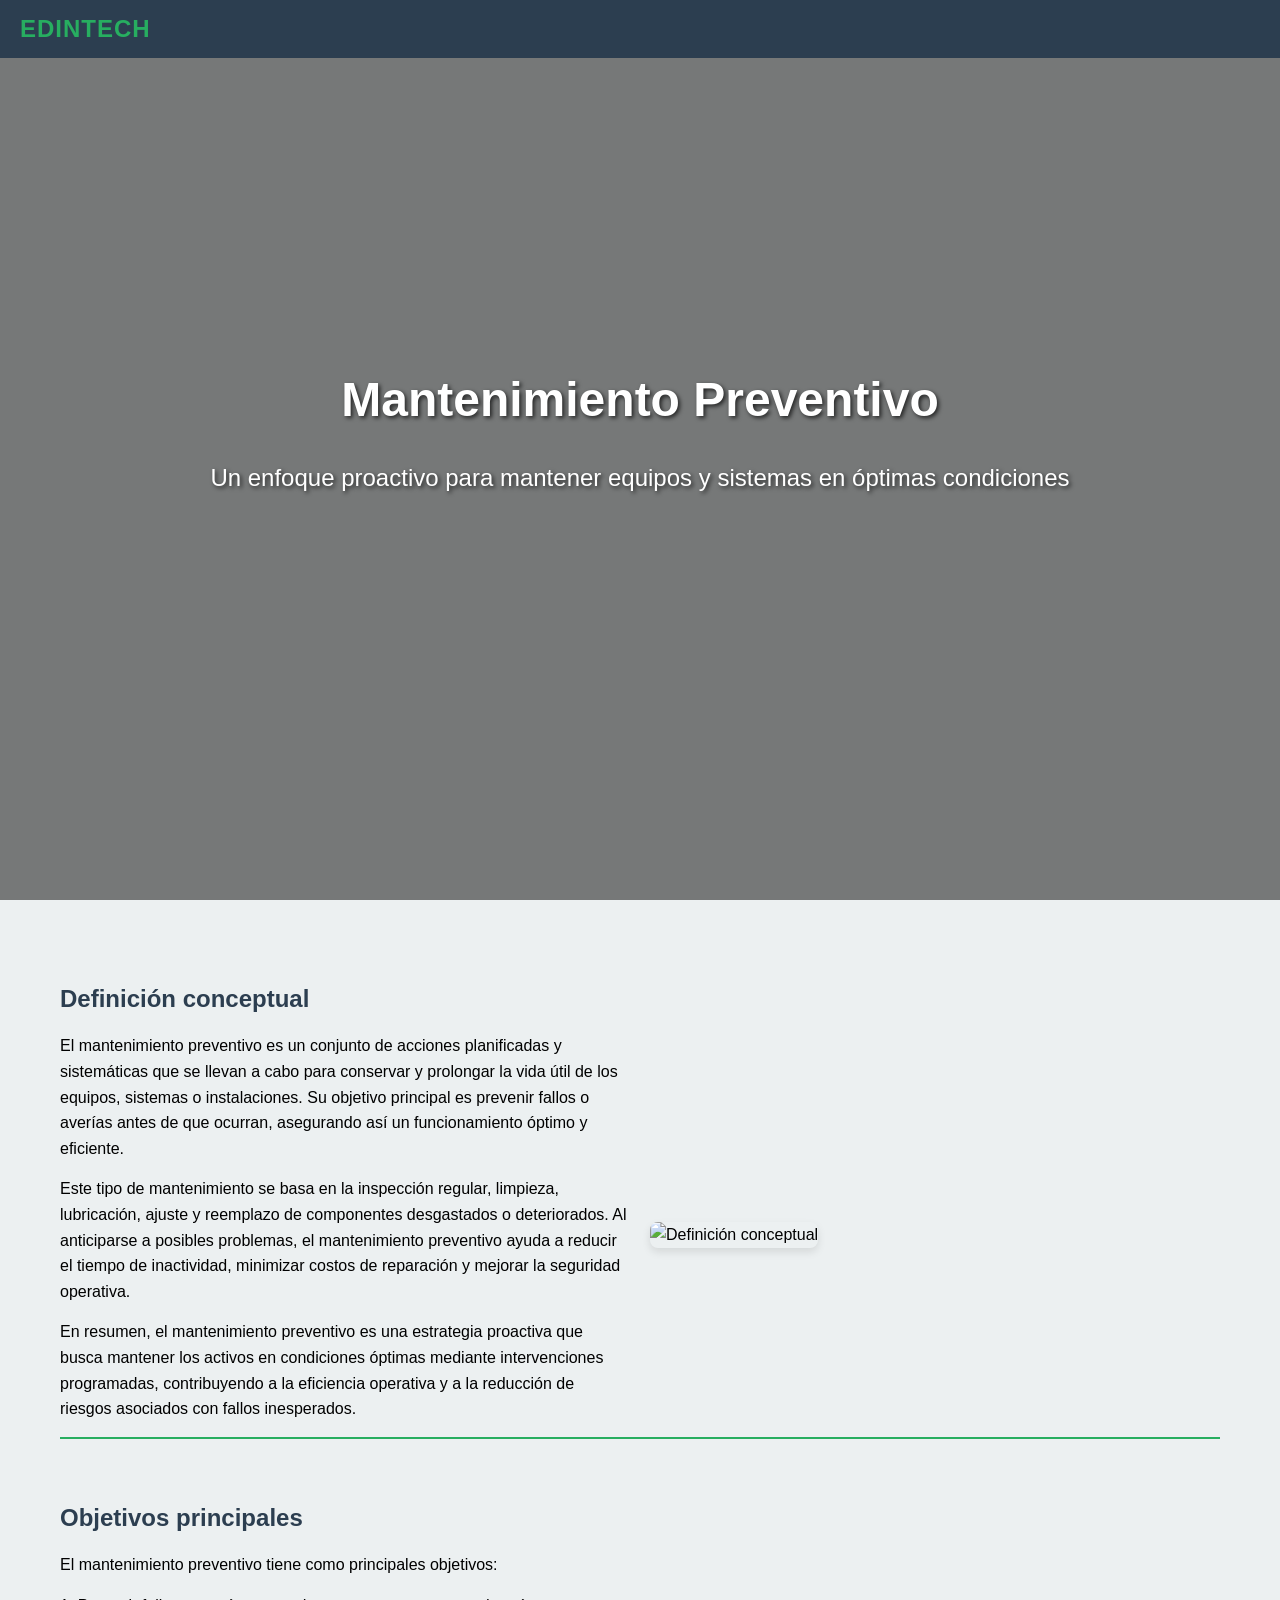
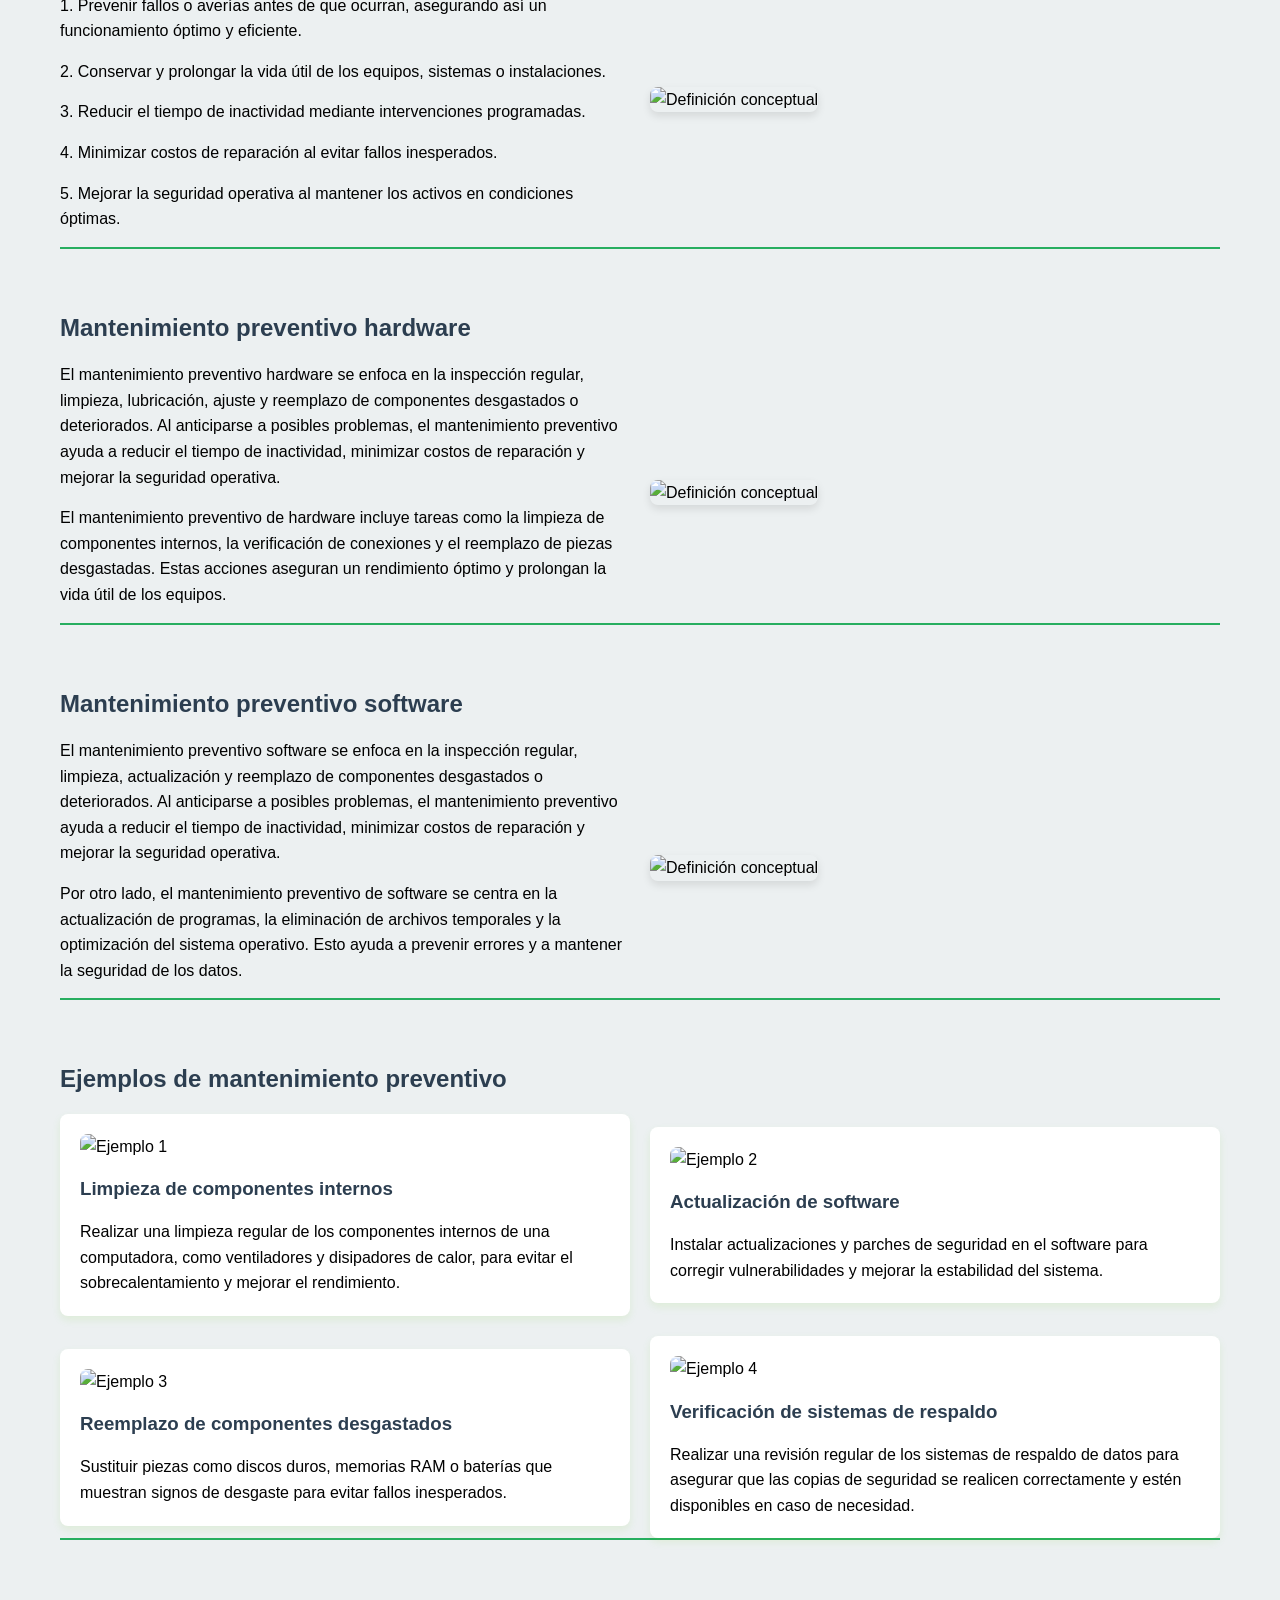
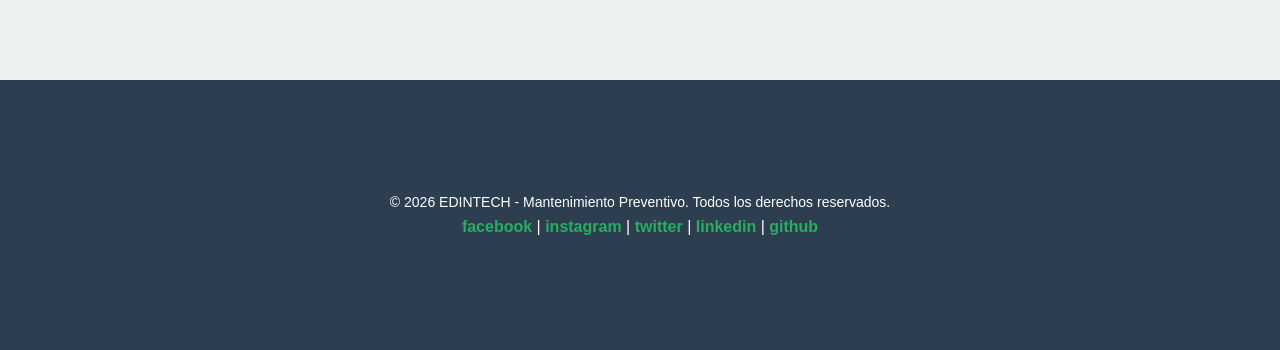
==== index.html @ 7ad0f182 "2" ====
<!DOCTYPE html>
<html lang="en">
<head>
    <meta charset="UTF-8">
    <meta name="viewport" content="width=device-width, initial-scale=1.0">
    <title> mantenimiento preventivo</title>
    <link rel="stylesheet" href="edinson.css">
    <link href="https://fonts.googleapis.com/css2?family=Inter:wght@400;600;700&display=swap" rel="stylesheet">
     <script src="https://unpkg.com/lucide@latest/dist/umd/lucide.js"></script>
     <link rel="shortcut icon" href="https://cdn.imgbin.com/19/4/9/imgbin-mepush-bloomsburg-computer-repair-technician-technical-support-computer-maintenance-EMKxM3KMsJRZ1taJYEutAZTUi.jpg" type="image/x-jpg">
</head>
<body>
    <nav class="barra-navegacion">  
        <div class="logo">EdinTech</div>
        <ul class="menu-navegacion">
            <li><a href="#inicio"><i data-lucide="home" class="icono"></i></a></li>
            <li><a href="#definicion-conceptual"><i data-lucide="book-open" class="icono"></i></a></li>
            <li><a href="#objetivos-principales"><i data-lucide="target" class="icono"></i></a></li>
            <li><a href="#mantenimiento-preventivo-hardware"><i data-lucide="cpu" class="icono"></i></a></li>
            <li><a href="#mantenimiento-preventivo-software"><i data-lucide="monitor" class="icono"></i></a></li>
        </ul>
        
    </nav>
<header id="inicio">
    <h1 >Mantenimiento Preventivo</h1>
    <p>Un enfoque proactivo para mantener equipos y sistemas en óptimas condiciones</p>

</header>

<div class="contenedor-pagina">
<main >
    <section id="definicion-conceptual">
        <h2>Definición conceptual</h2>
        <div class="grid-contenido">
            <div class="texto-bloque">
                <p>El mantenimiento preventivo es un conjunto de acciones planificadas y sistemáticas que se llevan a cabo para conservar y prolongar la vida útil de los equipos, sistemas o instalaciones. Su objetivo principal es prevenir fallos o averías antes de que ocurran, asegurando así un funcionamiento óptimo y eficiente.</p>
                <p>Este tipo de mantenimiento se basa en la inspección regular, limpieza, lubricación, ajuste y reemplazo de componentes desgastados o deteriorados. Al anticiparse a posibles problemas, el mantenimiento preventivo ayuda a reducir el tiempo de inactividad, minimizar costos de reparación y mejorar la seguridad operativa.</p>
                <p>En resumen, el mantenimiento preventivo es una estrategia proactiva que busca mantener los activos en condiciones óptimas mediante intervenciones programadas, contribuyendo a la eficiencia operativa y a la reducción de riesgos asociados con fallos inesperados.</p>
            </div>
            <div class="contenido-imagen">
                <img src="https://tse4.mm.bing.net/th/id/OIP.EUYirbJPFirtXcRNtwMpigHaF4?cb=defcache2defcache=1&rs=1&pid=ImgDetMain&o=7&rm=3" alt="Definición conceptual">
            </div>

        </div>
    </section>


     <section id="objetivos-principales">
        <h2>Objetivos principales</h2>
        <div class="grid-contenido">
            <div class="texto-bloque">
                <p>El mantenimiento preventivo tiene como principales objetivos:</p>
                <p>1. Prevenir fallos o averías antes de que ocurran, asegurando así un funcionamiento óptimo y eficiente.</p>
                <p>2. Conservar y prolongar la vida útil de los equipos, sistemas o instalaciones.</p>
                <p>3. Reducir el tiempo de inactividad mediante intervenciones programadas.</p>
                <p>4. Minimizar costos de reparación al evitar fallos inesperados.</p>
                <p>5. Mejorar la seguridad operativa al mantener los activos en condiciones óptimas.</p>
            </div>
            <div class="contenido-imagen">
                <img src="https://tse2.mm.bing.net/th/id/OIP.20TDryRE2c2SMCnxF6w41gHaE8?cb=defcache2defcache=1&rs=1&pid=ImgDetMain&o=7&rm=3" alt="Definición conceptual">
            </div>

        </div>
    </section>

     <section id="mantenimiento-preventivo-hardware">
        <h2>Mantenimiento preventivo hardware</h2>
        <div class="grid-contenido">
            <div class="texto-bloque">
                <p>El mantenimiento preventivo hardware se enfoca en la inspección regular, limpieza, lubricación, ajuste y reemplazo de componentes desgastados o deteriorados. Al anticiparse a posibles problemas, el mantenimiento preventivo ayuda a reducir el tiempo de inactividad, minimizar costos de reparación y mejorar la seguridad operativa.</p>
                <p>El mantenimiento preventivo de hardware incluye tareas como la limpieza de componentes internos, la verificación de conexiones y el reemplazo de piezas desgastadas. Estas acciones aseguran un rendimiento óptimo y prolongan la vida útil de los equipos.</p>
            </div>
            <div class="contenido-imagen">
                <img src="https://tse1.mm.bing.net/th/id/OIP.6LNQx4v58l4-6UO09e0AJAHaDt?cb=defcache2defcache=1&rs=1&pid=ImgDetMain&o=7&rm=3" alt="Definición conceptual">
            </div>

        </div>
    </section>

     <section id="mantenimiento-preventivo-software">
        <h2>Mantenimiento preventivo software</h2>
        <div class="grid-contenido">
            <div class="texto-bloque">
                <p>El mantenimiento preventivo software se enfoca en la inspección regular, limpieza, actualización y reemplazo de componentes desgastados o deteriorados. Al anticiparse a posibles problemas, el mantenimiento preventivo ayuda a reducir el tiempo de inactividad, minimizar costos de reparación y mejorar la seguridad operativa.</p>
                <p>Por otro lado, el mantenimiento preventivo de software se centra en la actualización de programas, la eliminación de archivos temporales y la optimización del sistema operativo. Esto ayuda a prevenir errores y a mantener la seguridad de los datos.</p>
            </div>
            <div class="contenido-imagen">
                <img src="https://i.pinimg.com/736x/be/dc/b0/bedcb0aab4414b1ac798973b9b2bf693.jpg" alt="Definición conceptual" style="width: 400px; height: auto; ">
            </div>

        </div>
    </section>

    <section id="section-img">
        <h2>Ejemplos de mantenimiento preventivo</h2>
        <div class="grid-contenido">
          <article class="ejemplo-mantenimiento">
            <img src="https://tse2.mm.bing.net/th/id/OIP.6R5rGcHrkXdWLhZ3Q_erRQHaE7?cb=defcache2defcache=1&rs=1&pid=ImgDetMain&o=7&rm=3" alt="Ejemplo 1">
            <h3>Limpieza de componentes internos</h3>
            <p>Realizar una limpieza regular de los componentes internos de una computadora, como ventiladores y disipadores de calor, para evitar el sobrecalentamiento y mejorar el rendimiento.</p>

          </article>
          <article class="ejemplo-mantenimiento">
            <img src="https://tse2.mm.bing.net/th/id/OIP.C0UAnUtXTre_zGLIYFvfNQHaE5?cb=defcache2defcache=1&rs=1&pid=ImgDetMain&o=7&rm=3" alt="Ejemplo 2">
            <h3>Actualización de software</h3>
            <p>Instalar actualizaciones y parches de seguridad en el software para corregir vulnerabilidades y mejorar la estabilidad del sistema.</p>

          </article>
            <article class="ejemplo-mantenimiento">
            <img src="https://th.bing.com/th/id/R.e471bfac2397099e1753fee85faf452e?rik=yh%2bLK%2b2WrBFuag&pid=ImgRaw&r=0" alt="Ejemplo 3">
            <h3>Reemplazo de componentes desgastados</h3>   
            <p>Sustituir piezas como discos duros, memorias RAM o baterías que muestran signos de desgaste para evitar fallos inesperados.</p>
            </article>
            

            <article class="ejemplo-mantenimiento">
            <img src="https://media.istockphoto.com/id/2160954108/vector/security-measures-for-data-in-technology-server-systems.jpg?s=612x612&w=0&k=20&c=s8lLVcgGGfWnN-uZiLGHR19uoN-mdboe91EhGv034U0=" alt="Ejemplo 4">
            <h3>Verificación de sistemas de respaldo</h3>
            <p>Realizar una revisión regular de los sistemas de respaldo de datos para asegurar que las copias de seguridad se realicen correctamente y estén disponibles en caso de necesidad.</p>
          </article>
        
        


    </section>

</main>
</div>

<footer>
    <div class="contenedor-footer">
        <p>&copy; 2026 EDINTECH - Mantenimiento Preventivo. Todos los derechos reservados.</p>

          <a href="facebook.com"><i class="fab fa-facebook-f"></i>facebook</a> |
    <a href="instagram.com"><i class="fab fa-instagram"></i>instagram</a> |
    <a href="twitter.com"><i class="fab fa-twitter"></i>twitter</a> |
    <a href="linkedin.com"><i class="fab fa-linkedin-in"></i>linkedin</a> |
    <a href="github.com"><i class="fab fa-github"></i>github</a>
    </div>  
  
</footer>

<script>
    lucide.createIcons();
</script>

    
</body>
</html>
---- edinson.css ----
@import url('https://fonts.googleapis.com/css2?family=Roboto:wght@400;700&display=swap' );

:root{
    --Azul-acero: #2C3E50;
    --Verde-seguridad: #27AE60;
    --Gris-suave: #ECF0F1;
    --Gris-grafito: #7F8C8D;
    --Amarillo-advertencia: #F1C40F;
    --Blanco-puro: #FFFFFF;
    --Rojo-error: #EB5757;
    --text-color: #000000;
}

* {
    margin: 0;
    padding: 0;
    box-sizing: border-box;
    
}
.icono{
    width: 40px;
    height: 30px;
    vertical-align: middle;
    transition: fill 0.3s ease;

}
html {
    scroll-behavior: smooth;
}

body{
    background-color: var(--Gris-suave);
    color: var(--text-color);
    font-family:'Segoe UI', Tahoma, Geneva, Verdana, sans-serif;
    line-height: 1.6;
    overflow-x: hidden;

}h1, h2, h3{
    color: var(--Azul-acero);
    margin-bottom: 15px;
  
}

.barra-navegacion{
    background-color: var(--Azul-acero);
    color: var(--Blanco-puro);
    display: flex;
    justify-content: space-between;
    align-items: center;
    padding: 10px 20px;
    z-index: 1000;
    position: fixed;
    width: 100%;
    top: 0;
    left: 0;

}

.logo{
    color: var(--Verde-seguridad);
    font-size: 24px;
    font-weight: 800;
    text-transform: uppercase;
    letter-spacing: 1px;


}

.menu-navegacion{
    list-style: none;
    display: flex;
    gap: 20px;
    align-items: center;

}


.menu-navegacion li a{
    color: var(--Verde-seguridad);
    text-decoration: none;
    font-weight: 800;
    transition: color 0.3s ease;

}

header{
    background: linear-gradient(rgba(0, 0, 0, 0.5), rgba(0, 0, 0, 0.5)), url('https://pandorafms.com/blog/wp-content/uploads/2018/05/mantenimiento-informatico-pfms-blog.webp') no-repeat center center/cover;
    height: 100vh;
    display: flex;
    flex-direction: column;
    justify-content: center;
    align-items: center;
    text-align: center;
    padding: 0 20px;
    background-size: cover;
    background-position: center
  

}

header h1{
    color: var(--Blanco-puro);
    font-size: 48px;
    margin-bottom: 20px;
    text-shadow: 2px 2px 4px rgba(0, 0, 0, 0.7);

}

header p{
    color: var(--Blanco-puro);
    font-size: 24px;
    margin-bottom: 40px;
    text-shadow: 2px 2px 4px rgba(0, 0, 0, 0.7);

}

.contenedor-pagina{
    max-width: 1200px;
    width: 100%;
    margin: 0 auto;

}

main{
    padding: 80px 20px 40px 20px;


}

section{
    margin-bottom: 60px;
    border-bottom: var(--Verde-seguridad) 2px solid;

}

.grid-contenido{
    display: grid;
    grid-template-columns: 1fr 1fr;
    gap: 20px;
    align-items: center;

}

.texto-bloque p{
    margin-bottom: 15px;

}
.contenido-imagen img{
    width: 100%;
    border-radius: 8px;
    box-shadow: 0 4px 8px rgba(0, 0, 0, 0.1);
    transition: transform 0.4s ease;

}

.contenido-imagen img:hover{
    transform: scale(1.05);
    box-shadow: 0 8px 16px rgba(104, 224, 13, 0.747);

}

.ejemplo-mantenimiento{
    background-color: var(--Blanco-puro);
    padding: 20px;
    border-radius: 8px;
    box-shadow: 0 4px 8px rgba(96, 205, 7, 0.1);


}
.ejemplo-mantenimiento img{
    width: 100%;
    border-radius: 8px;
    margin-bottom: 15px;

}

footer{

    background-color: var(--Azul-acero);
    color: var(--Blanco-puro);
    height: 30vh;
    display: flex;
    justify-content: center;
    align-items: center;
    text-align: center;

    padding: 20px 0;
    margin-top: 40px;



    


}
footer p{
    margin: 0;
    font-size: 14px;

}
footer a{
    color: var(--Verde-seguridad);
    text-decoration: none;
    font-weight: 600;
    transition: color 0.3s ease;

}
footer a:hover{
    color: var(--Amarillo-advertencia);

}
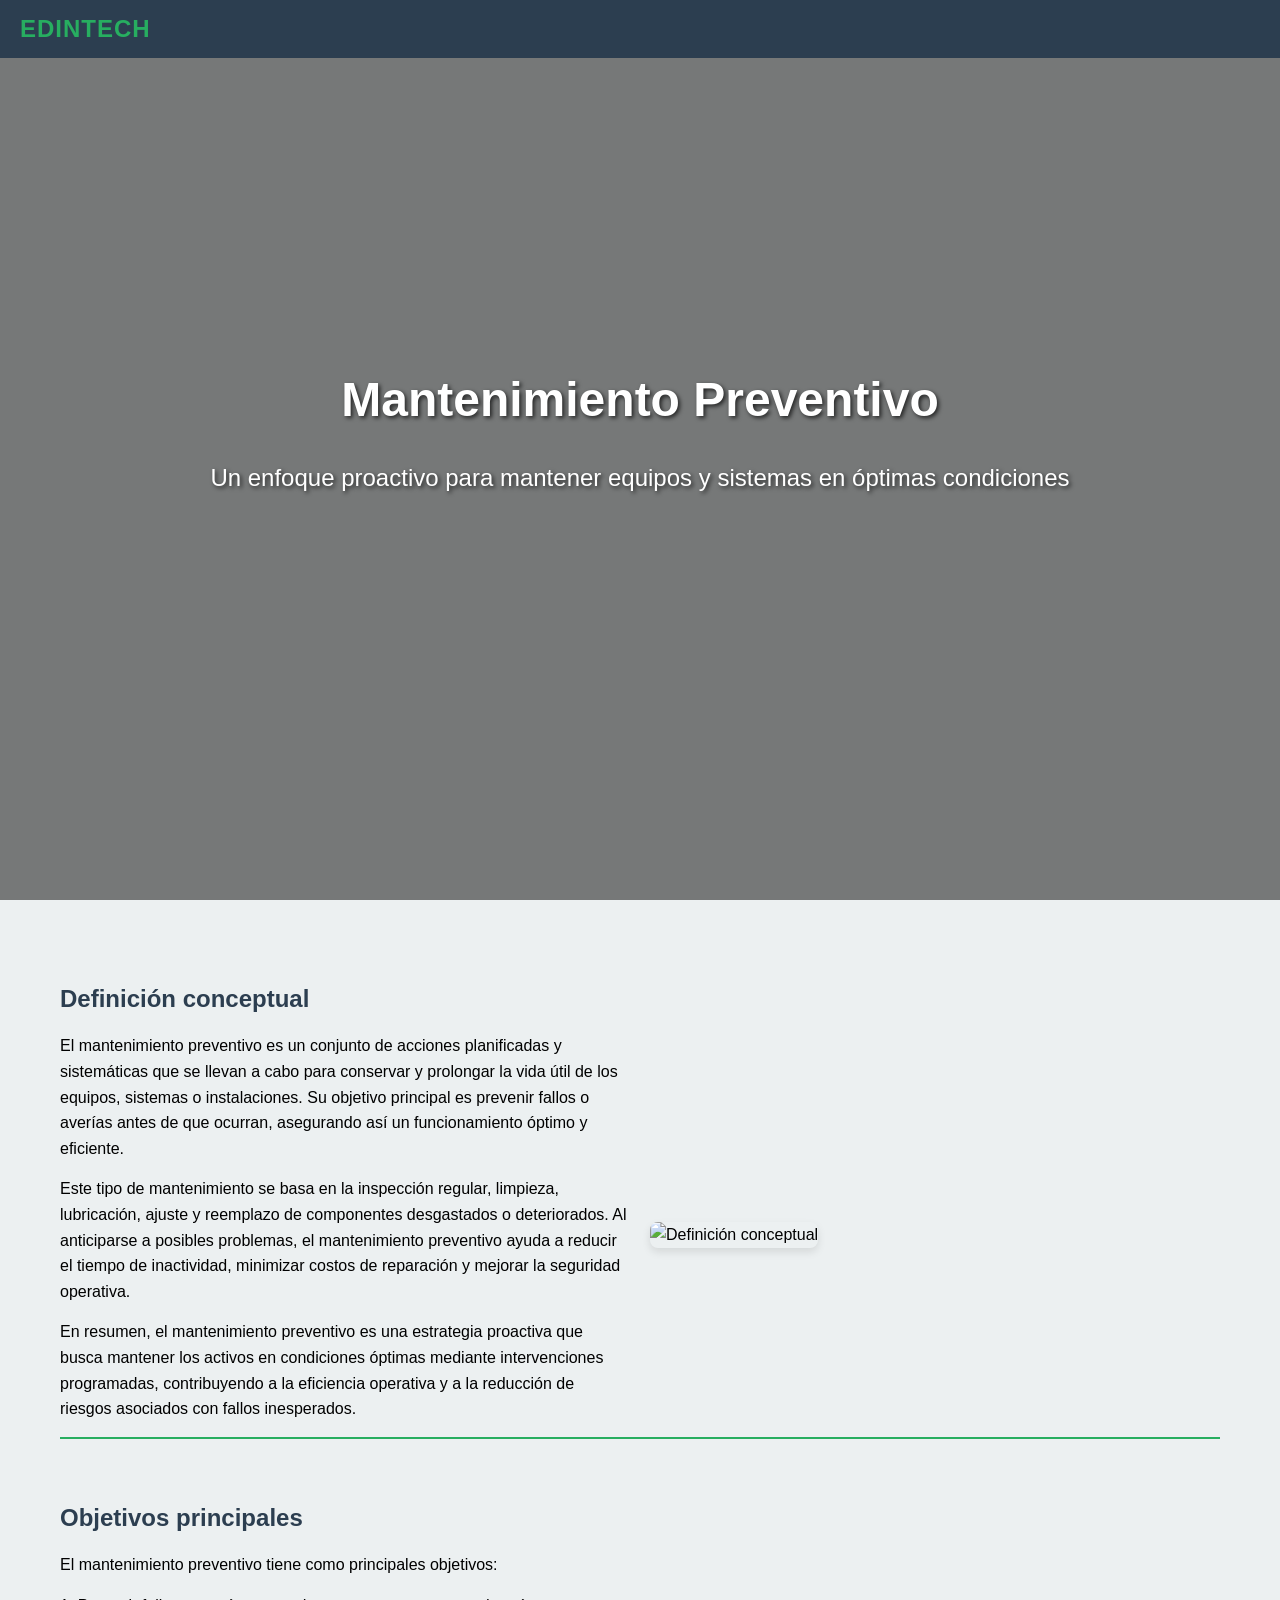
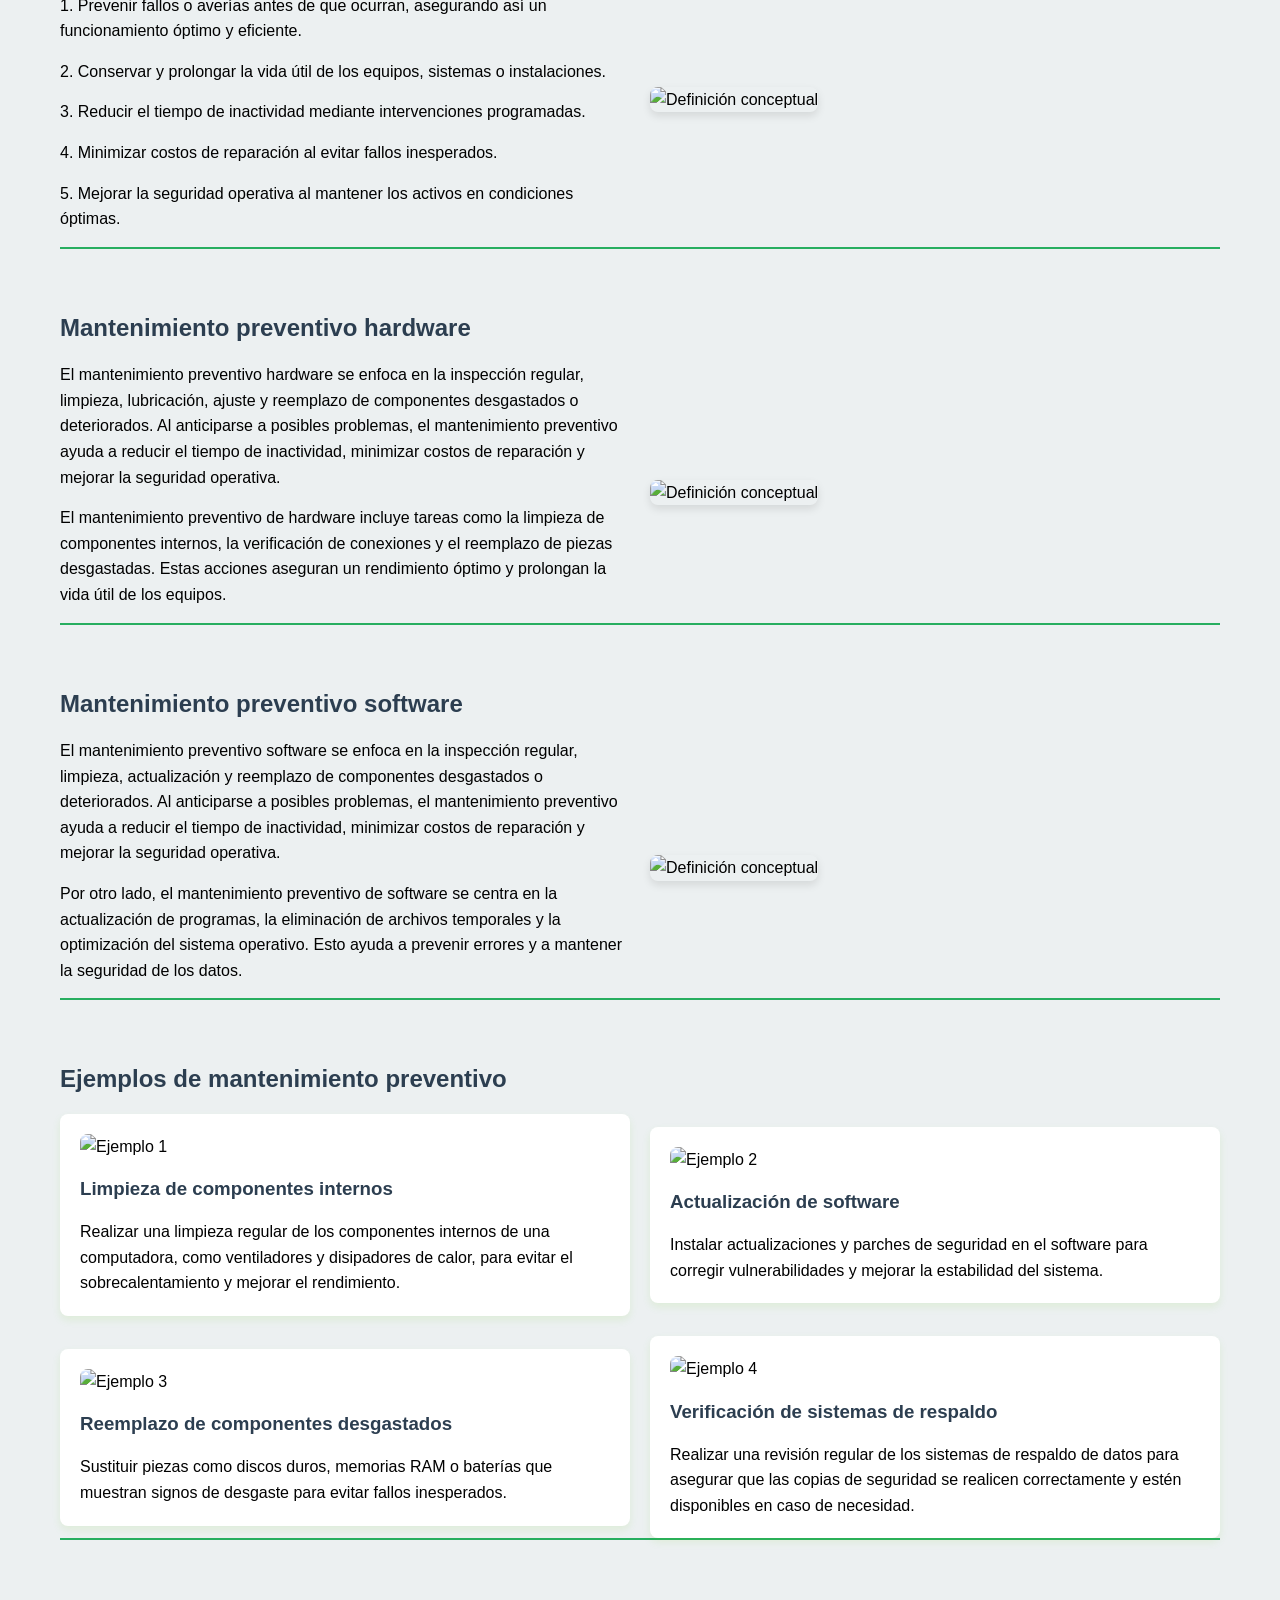
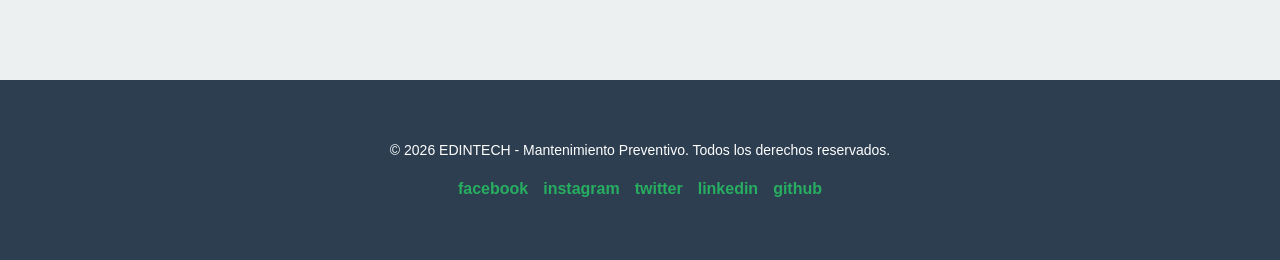
==== commit b205dc6c: "3" ====
--- a/index.html
+++ b/index.html
@@ -1,16 +1,20 @@
 <!DOCTYPE html>
 <html lang="en">
+
 <head>
     <meta charset="UTF-8">
     <meta name="viewport" content="width=device-width, initial-scale=1.0">
     <title> mantenimiento preventivo</title>
     <link rel="stylesheet" href="edinson.css">
     <link href="https://fonts.googleapis.com/css2?family=Inter:wght@400;600;700&display=swap" rel="stylesheet">
-     <script src="https://unpkg.com/lucide@latest/dist/umd/lucide.js"></script>
-     <link rel="shortcut icon" href="https://cdn.imgbin.com/19/4/9/imgbin-mepush-bloomsburg-computer-repair-technician-technical-support-computer-maintenance-EMKxM3KMsJRZ1taJYEutAZTUi.jpg" type="image/x-jpg">
+    <script src="https://unpkg.com/lucide@latest/dist/umd/lucide.js"></script>
+    <link rel="shortcut icon"
+        href="https://cdn.imgbin.com/19/4/9/imgbin-mepush-bloomsburg-computer-repair-technician-technical-support-computer-maintenance-EMKxM3KMsJRZ1taJYEutAZTUi.jpg"
+        type="image/x-jpg">
 </head>
+
 <body>
-    <nav class="barra-navegacion">  
+    <nav class="barra-navegacion">
         <div class="logo">EdinTech</div>
         <ul class="menu-navegacion">
             <li><a href="#inicio"><i data-lucide="home" class="icono"></i></a></li>
@@ -19,131 +23,166 @@
             <li><a href="#mantenimiento-preventivo-hardware"><i data-lucide="cpu" class="icono"></i></a></li>
             <li><a href="#mantenimiento-preventivo-software"><i data-lucide="monitor" class="icono"></i></a></li>
         </ul>
-        
+
     </nav>
-<header id="inicio">
-    <h1 >Mantenimiento Preventivo</h1>
-    <p>Un enfoque proactivo para mantener equipos y sistemas en óptimas condiciones</p>
+    <header id="inicio">
+        <h1>Mantenimiento Preventivo</h1>
+        <p>Un enfoque proactivo para mantener equipos y sistemas en óptimas condiciones</p>
 
-</header>
+    </header>
 
-<div class="contenedor-pagina">
-<main >
-    <section id="definicion-conceptual">
-        <h2>Definición conceptual</h2>
-        <div class="grid-contenido">
-            <div class="texto-bloque">
-                <p>El mantenimiento preventivo es un conjunto de acciones planificadas y sistemáticas que se llevan a cabo para conservar y prolongar la vida útil de los equipos, sistemas o instalaciones. Su objetivo principal es prevenir fallos o averías antes de que ocurran, asegurando así un funcionamiento óptimo y eficiente.</p>
-                <p>Este tipo de mantenimiento se basa en la inspección regular, limpieza, lubricación, ajuste y reemplazo de componentes desgastados o deteriorados. Al anticiparse a posibles problemas, el mantenimiento preventivo ayuda a reducir el tiempo de inactividad, minimizar costos de reparación y mejorar la seguridad operativa.</p>
-                <p>En resumen, el mantenimiento preventivo es una estrategia proactiva que busca mantener los activos en condiciones óptimas mediante intervenciones programadas, contribuyendo a la eficiencia operativa y a la reducción de riesgos asociados con fallos inesperados.</p>
-            </div>
-            <div class="contenido-imagen">
-                <img src="https://tse4.mm.bing.net/th/id/OIP.EUYirbJPFirtXcRNtwMpigHaF4?cb=defcache2defcache=1&rs=1&pid=ImgDetMain&o=7&rm=3" alt="Definición conceptual">
-            </div>
+    <div class="contenedor-pagina">
+        <main>
+            <section id="definicion-conceptual">
+                <h2>Definición conceptual</h2>
+                <div class="grid-contenido">
+                    <div class="texto-bloque">
+                        <p>El mantenimiento preventivo es un conjunto de acciones planificadas y sistemáticas que se
+                            llevan a cabo para conservar y prolongar la vida útil de los equipos, sistemas o
+                            instalaciones. Su objetivo principal es prevenir fallos o averías antes de que ocurran,
+                            asegurando así un funcionamiento óptimo y eficiente.</p>
+                        <p>Este tipo de mantenimiento se basa en la inspección regular, limpieza, lubricación, ajuste y
+                            reemplazo de componentes desgastados o deteriorados. Al anticiparse a posibles problemas, el
+                            mantenimiento preventivo ayuda a reducir el tiempo de inactividad, minimizar costos de
+                            reparación y mejorar la seguridad operativa.</p>
+                        <p>En resumen, el mantenimiento preventivo es una estrategia proactiva que busca mantener los
+                            activos en condiciones óptimas mediante intervenciones programadas, contribuyendo a la
+                            eficiencia operativa y a la reducción de riesgos asociados con fallos inesperados.</p>
+                    </div>
+                    <div class="contenido-imagen">
+                        <img src="https://tse4.mm.bing.net/th/id/OIP.EUYirbJPFirtXcRNtwMpigHaF4?cb=defcache2defcache=1&rs=1&pid=ImgDetMain&o=7&rm=3"
+                            alt="Definición conceptual">
+                    </div>
 
-        </div>
-    </section>
+                </div>
+            </section>
 
 
-     <section id="objetivos-principales">
-        <h2>Objetivos principales</h2>
-        <div class="grid-contenido">
-            <div class="texto-bloque">
-                <p>El mantenimiento preventivo tiene como principales objetivos:</p>
-                <p>1. Prevenir fallos o averías antes de que ocurran, asegurando así un funcionamiento óptimo y eficiente.</p>
-                <p>2. Conservar y prolongar la vida útil de los equipos, sistemas o instalaciones.</p>
-                <p>3. Reducir el tiempo de inactividad mediante intervenciones programadas.</p>
-                <p>4. Minimizar costos de reparación al evitar fallos inesperados.</p>
-                <p>5. Mejorar la seguridad operativa al mantener los activos en condiciones óptimas.</p>
-            </div>
-            <div class="contenido-imagen">
-                <img src="https://tse2.mm.bing.net/th/id/OIP.20TDryRE2c2SMCnxF6w41gHaE8?cb=defcache2defcache=1&rs=1&pid=ImgDetMain&o=7&rm=3" alt="Definición conceptual">
-            </div>
+            <section id="objetivos-principales">
+                <h2>Objetivos principales</h2>
+                <div class="grid-contenido">
+                    <div class="texto-bloque">
+                        <p>El mantenimiento preventivo tiene como principales objetivos:</p>
+                        <p>1. Prevenir fallos o averías antes de que ocurran, asegurando así un funcionamiento óptimo y
+                            eficiente.</p>
+                        <p>2. Conservar y prolongar la vida útil de los equipos, sistemas o instalaciones.</p>
+                        <p>3. Reducir el tiempo de inactividad mediante intervenciones programadas.</p>
+                        <p>4. Minimizar costos de reparación al evitar fallos inesperados.</p>
+                        <p>5. Mejorar la seguridad operativa al mantener los activos en condiciones óptimas.</p>
+                    </div>
+                    <div class="contenido-imagen">
+                        <img src="https://tse2.mm.bing.net/th/id/OIP.20TDryRE2c2SMCnxF6w41gHaE8?cb=defcache2defcache=1&rs=1&pid=ImgDetMain&o=7&rm=3"
+                            alt="Definición conceptual">
+                    </div>
 
-        </div>
-    </section>
+                </div>
+            </section>
 
-     <section id="mantenimiento-preventivo-hardware">
-        <h2>Mantenimiento preventivo hardware</h2>
-        <div class="grid-contenido">
-            <div class="texto-bloque">
-                <p>El mantenimiento preventivo hardware se enfoca en la inspección regular, limpieza, lubricación, ajuste y reemplazo de componentes desgastados o deteriorados. Al anticiparse a posibles problemas, el mantenimiento preventivo ayuda a reducir el tiempo de inactividad, minimizar costos de reparación y mejorar la seguridad operativa.</p>
-                <p>El mantenimiento preventivo de hardware incluye tareas como la limpieza de componentes internos, la verificación de conexiones y el reemplazo de piezas desgastadas. Estas acciones aseguran un rendimiento óptimo y prolongan la vida útil de los equipos.</p>
-            </div>
-            <div class="contenido-imagen">
-                <img src="https://tse1.mm.bing.net/th/id/OIP.6LNQx4v58l4-6UO09e0AJAHaDt?cb=defcache2defcache=1&rs=1&pid=ImgDetMain&o=7&rm=3" alt="Definición conceptual">
-            </div>
+            <section id="mantenimiento-preventivo-hardware">
+                <h2>Mantenimiento preventivo hardware</h2>
+                <div class="grid-contenido">
+                    <div class="texto-bloque">
+                        <p>El mantenimiento preventivo hardware se enfoca en la inspección regular, limpieza,
+                            lubricación, ajuste y reemplazo de componentes desgastados o deteriorados. Al anticiparse a
+                            posibles problemas, el mantenimiento preventivo ayuda a reducir el tiempo de inactividad,
+                            minimizar costos de reparación y mejorar la seguridad operativa.</p>
+                        <p>El mantenimiento preventivo de hardware incluye tareas como la limpieza de componentes
+                            internos, la verificación de conexiones y el reemplazo de piezas desgastadas. Estas acciones
+                            aseguran un rendimiento óptimo y prolongan la vida útil de los equipos.</p>
+                    </div>
+                    <div class="contenido-imagen">
+                        <img src="https://tse1.mm.bing.net/th/id/OIP.6LNQx4v58l4-6UO09e0AJAHaDt?cb=defcache2defcache=1&rs=1&pid=ImgDetMain&o=7&rm=3"
+                            alt="Definición conceptual">
+                    </div>
 
-        </div>
-    </section>
+                </div>
+            </section>
 
-     <section id="mantenimiento-preventivo-software">
-        <h2>Mantenimiento preventivo software</h2>
-        <div class="grid-contenido">
-            <div class="texto-bloque">
-                <p>El mantenimiento preventivo software se enfoca en la inspección regular, limpieza, actualización y reemplazo de componentes desgastados o deteriorados. Al anticiparse a posibles problemas, el mantenimiento preventivo ayuda a reducir el tiempo de inactividad, minimizar costos de reparación y mejorar la seguridad operativa.</p>
-                <p>Por otro lado, el mantenimiento preventivo de software se centra en la actualización de programas, la eliminación de archivos temporales y la optimización del sistema operativo. Esto ayuda a prevenir errores y a mantener la seguridad de los datos.</p>
-            </div>
-            <div class="contenido-imagen">
-                <img src="https://i.pinimg.com/736x/be/dc/b0/bedcb0aab4414b1ac798973b9b2bf693.jpg" alt="Definición conceptual" style="width: 400px; height: auto; ">
-            </div>
+            <section id="mantenimiento-preventivo-software">
+                <h2>Mantenimiento preventivo software</h2>
+                <div class="grid-contenido">
+                    <div class="texto-bloque">
+                        <p>El mantenimiento preventivo software se enfoca en la inspección regular, limpieza,
+                            actualización y reemplazo de componentes desgastados o deteriorados. Al anticiparse a
+                            posibles problemas, el mantenimiento preventivo ayuda a reducir el tiempo de inactividad,
+                            minimizar costos de reparación y mejorar la seguridad operativa.</p>
+                        <p>Por otro lado, el mantenimiento preventivo de software se centra en la actualización de
+                            programas, la eliminación de archivos temporales y la optimización del sistema operativo.
+                            Esto ayuda a prevenir errores y a mantener la seguridad de los datos.</p>
+                    </div>
+                    <div class="contenido-imagen">
+                        <img src="https://i.pinimg.com/736x/be/dc/b0/bedcb0aab4414b1ac798973b9b2bf693.jpg"
+                            alt="Definición conceptual">
+                    </div>
 
-        </div>
-    </section>
+                </div>
+            </section>
 
-    <section id="section-img">
-        <h2>Ejemplos de mantenimiento preventivo</h2>
-        <div class="grid-contenido">
-          <article class="ejemplo-mantenimiento">
-            <img src="https://tse2.mm.bing.net/th/id/OIP.6R5rGcHrkXdWLhZ3Q_erRQHaE7?cb=defcache2defcache=1&rs=1&pid=ImgDetMain&o=7&rm=3" alt="Ejemplo 1">
-            <h3>Limpieza de componentes internos</h3>
-            <p>Realizar una limpieza regular de los componentes internos de una computadora, como ventiladores y disipadores de calor, para evitar el sobrecalentamiento y mejorar el rendimiento.</p>
+            <section id="section-img">
+                <h2>Ejemplos de mantenimiento preventivo</h2>
+                <div class="grid-contenido">
+                    <article class="ejemplo-mantenimiento">
+                        <img src="https://tse2.mm.bing.net/th/id/OIP.6R5rGcHrkXdWLhZ3Q_erRQHaE7?cb=defcache2defcache=1&rs=1&pid=ImgDetMain&o=7&rm=3"
+                            alt="Ejemplo 1">
+                        <h3>Limpieza de componentes internos</h3>
+                        <p>Realizar una limpieza regular de los componentes internos de una computadora, como
+                            ventiladores y disipadores de calor, para evitar el sobrecalentamiento y mejorar el
+                            rendimiento.</p>
 
-          </article>
-          <article class="ejemplo-mantenimiento">
-            <img src="https://tse2.mm.bing.net/th/id/OIP.C0UAnUtXTre_zGLIYFvfNQHaE5?cb=defcache2defcache=1&rs=1&pid=ImgDetMain&o=7&rm=3" alt="Ejemplo 2">
-            <h3>Actualización de software</h3>
-            <p>Instalar actualizaciones y parches de seguridad en el software para corregir vulnerabilidades y mejorar la estabilidad del sistema.</p>
+                    </article>
+                    <article class="ejemplo-mantenimiento">
+                        <img src="https://tse2.mm.bing.net/th/id/OIP.C0UAnUtXTre_zGLIYFvfNQHaE5?cb=defcache2defcache=1&rs=1&pid=ImgDetMain&o=7&rm=3"
+                            alt="Ejemplo 2">
+                        <h3>Actualización de software</h3>
+                        <p>Instalar actualizaciones y parches de seguridad en el software para corregir vulnerabilidades
+                            y mejorar la estabilidad del sistema.</p>
 
-          </article>
-            <article class="ejemplo-mantenimiento">
-            <img src="https://th.bing.com/th/id/R.e471bfac2397099e1753fee85faf452e?rik=yh%2bLK%2b2WrBFuag&pid=ImgRaw&r=0" alt="Ejemplo 3">
-            <h3>Reemplazo de componentes desgastados</h3>   
-            <p>Sustituir piezas como discos duros, memorias RAM o baterías que muestran signos de desgaste para evitar fallos inesperados.</p>
-            </article>
-            
-
-            <article class="ejemplo-mantenimiento">
-            <img src="https://media.istockphoto.com/id/2160954108/vector/security-measures-for-data-in-technology-server-systems.jpg?s=612x612&w=0&k=20&c=s8lLVcgGGfWnN-uZiLGHR19uoN-mdboe91EhGv034U0=" alt="Ejemplo 4">
-            <h3>Verificación de sistemas de respaldo</h3>
-            <p>Realizar una revisión regular de los sistemas de respaldo de datos para asegurar que las copias de seguridad se realicen correctamente y estén disponibles en caso de necesidad.</p>
-          </article>
-        
-        
+                    </article>
+                    <article class="ejemplo-mantenimiento">
+                        <img src="https://th.bing.com/th/id/R.e471bfac2397099e1753fee85faf452e?rik=yh%2bLK%2b2WrBFuag&pid=ImgRaw&r=0"
+                            alt="Ejemplo 3">
+                        <h3>Reemplazo de componentes desgastados</h3>
+                        <p>Sustituir piezas como discos duros, memorias RAM o baterías que muestran signos de desgaste
+                            para evitar fallos inesperados.</p>
+                    </article>
 
 
-    </section>
+                    <article class="ejemplo-mantenimiento">
+                        <img src="https://media.istockphoto.com/id/2160954108/vector/security-measures-for-data-in-technology-server-systems.jpg?s=612x612&w=0&k=20&c=s8lLVcgGGfWnN-uZiLGHR19uoN-mdboe91EhGv034U0="
+                            alt="Ejemplo 4">
+                        <h3>Verificación de sistemas de respaldo</h3>
+                        <p>Realizar una revisión regular de los sistemas de respaldo de datos para asegurar que las
+                            copias de seguridad se realicen correctamente y estén disponibles en caso de necesidad.</p>
+                    </article>
 
-</main>
-</div>
 
-<footer>
-    <div class="contenedor-footer">
-        <p>&copy; 2026 EDINTECH - Mantenimiento Preventivo. Todos los derechos reservados.</p>
 
-          <a href="facebook.com"><i class="fab fa-facebook-f"></i>facebook</a> |
-    <a href="instagram.com"><i class="fab fa-instagram"></i>instagram</a> |
-    <a href="twitter.com"><i class="fab fa-twitter"></i>twitter</a> |
-    <a href="linkedin.com"><i class="fab fa-linkedin-in"></i>linkedin</a> |
-    <a href="github.com"><i class="fab fa-github"></i>github</a>
-    </div>  
-  
-</footer>
 
-<script>
-    lucide.createIcons();
-</script>
+            </section>
 
-    
+        </main>
+    </div>
+
+    <footer>
+        <div class="contenedor-footer">
+            <p>&copy; 2026 EDINTECH - Mantenimiento Preventivo. Todos los derechos reservados.</p>
+
+            <div class="enlaces-footer">
+                <a href="facebook.com"><i class="fab fa-facebook-f"></i> facebook</a>
+                <a href="instagram.com"><i class="fab fa-instagram"></i> instagram</a>
+                <a href="twitter.com"><i class="fab fa-twitter"></i> twitter</a>
+                <a href="linkedin.com"><i class="fab fa-linkedin-in"></i> linkedin</a>
+                <a href="github.com"><i class="fab fa-github"></i> github</a>
+            </div>
+        </div>
+
+    </footer>
+
+    <script>
+        lucide.createIcons();
+    </script>
+
+
 </body>
+
 </html>
--- a/edinson.css
+++ b/edinson.css
@@ -1,6 +1,6 @@
-@import url('https://fonts.googleapis.com/css2?family=Roboto:wght@400;700&display=swap' );
-
-:root{
+@import url('https://fonts.googleapis.com/css2?family=Roboto:wght@400;700&display=swap');
+
+:root {
     --Azul-acero: #2C3E50;
     --Verde-seguridad: #27AE60;
     --Gris-suave: #ECF0F1;
@@ -15,33 +15,39 @@
     margin: 0;
     padding: 0;
     box-sizing: border-box;
-    
-}
-.icono{
+
+}
+
+.icono {
     width: 40px;
     height: 30px;
     vertical-align: middle;
     transition: fill 0.3s ease;
 
 }
+
 html {
     scroll-behavior: smooth;
 }
 
-body{
+body {
     background-color: var(--Gris-suave);
     color: var(--text-color);
-    font-family:'Segoe UI', Tahoma, Geneva, Verdana, sans-serif;
+    font-family: 'Segoe UI', Tahoma, Geneva, Verdana, sans-serif;
     line-height: 1.6;
     overflow-x: hidden;
 
-}h1, h2, h3{
+}
+
+h1,
+h2,
+h3 {
     color: var(--Azul-acero);
     margin-bottom: 15px;
-  
-}
-
-.barra-navegacion{
+
+}
+
+.barra-navegacion {
     background-color: var(--Azul-acero);
     color: var(--Blanco-puro);
     display: flex;
@@ -56,7 +62,7 @@
 
 }
 
-.logo{
+.logo {
     color: var(--Verde-seguridad);
     font-size: 24px;
     font-weight: 800;
@@ -66,7 +72,7 @@
 
 }
 
-.menu-navegacion{
+.menu-navegacion {
     list-style: none;
     display: flex;
     gap: 20px;
@@ -75,7 +81,7 @@
 }
 
 
-.menu-navegacion li a{
+.menu-navegacion li a {
     color: var(--Verde-seguridad);
     text-decoration: none;
     font-weight: 800;
@@ -83,7 +89,7 @@
 
 }
 
-header{
+header {
     background: linear-gradient(rgba(0, 0, 0, 0.5), rgba(0, 0, 0, 0.5)), url('https://pandorafms.com/blog/wp-content/uploads/2018/05/mantenimiento-informatico-pfms-blog.webp') no-repeat center center/cover;
     height: 100vh;
     display: flex;
@@ -94,11 +100,9 @@
     padding: 0 20px;
     background-size: cover;
     background-position: center
-  
-
-}
-
-header h1{
+}
+
+header h1 {
     color: var(--Blanco-puro);
     font-size: 48px;
     margin-bottom: 20px;
@@ -106,7 +110,7 @@
 
 }
 
-header p{
+header p {
     color: var(--Blanco-puro);
     font-size: 24px;
     margin-bottom: 40px;
@@ -114,26 +118,26 @@
 
 }
 
-.contenedor-pagina{
+.contenedor-pagina {
     max-width: 1200px;
     width: 100%;
     margin: 0 auto;
 
 }
 
-main{
+main {
     padding: 80px 20px 40px 20px;
 
 
 }
 
-section{
+section {
     margin-bottom: 60px;
     border-bottom: var(--Verde-seguridad) 2px solid;
 
 }
 
-.grid-contenido{
+.grid-contenido {
     display: grid;
     grid-template-columns: 1fr 1fr;
     gap: 20px;
@@ -141,11 +145,12 @@
 
 }
 
-.texto-bloque p{
+.texto-bloque p {
     margin-bottom: 15px;
 
 }
-.contenido-imagen img{
+
+.contenido-imagen img {
     width: 100%;
     border-radius: 8px;
     box-shadow: 0 4px 8px rgba(0, 0, 0, 0.1);
@@ -153,13 +158,13 @@
 
 }
 
-.contenido-imagen img:hover{
+.contenido-imagen img:hover {
     transform: scale(1.05);
     box-shadow: 0 8px 16px rgba(104, 224, 13, 0.747);
 
 }
 
-.ejemplo-mantenimiento{
+.ejemplo-mantenimiento {
     background-color: var(--Blanco-puro);
     padding: 20px;
     border-radius: 8px;
@@ -167,48 +172,129 @@
 
 
 }
-.ejemplo-mantenimiento img{
+
+.ejemplo-mantenimiento img {
     width: 100%;
     border-radius: 8px;
     margin-bottom: 15px;
 
 }
 
-footer{
-
+footer {
     background-color: var(--Azul-acero);
     color: var(--Blanco-puro);
-    height: 30vh;
-    display: flex;
+    min-height: 20vh;
+    display: flex;
+    flex-direction: column;
     justify-content: center;
     align-items: center;
     text-align: center;
-
-    padding: 20px 0;
+    padding: 40px 20px;
     margin-top: 40px;
-
-
-
-    
-
-
-}
-footer p{
+}
+
+.enlaces-footer {
+    display: flex;
+    flex-wrap: wrap;
+    justify-content: center;
+    gap: 15px;
+    margin-top: 15px;
+}
+
+footer p {
     margin: 0;
     font-size: 14px;
-
-}
-footer a{
+}
+
+footer a {
     color: var(--Verde-seguridad);
     text-decoration: none;
     font-weight: 600;
     transition: color 0.3s ease;
-
-}
-footer a:hover{
+}
+
+footer a:hover {
     color: var(--Amarillo-advertencia);
-
-}
-
-
-
+}
+
+@media screen and (max-width: 992px) {
+    .contenedor-pagina {
+        padding: 0 20px;
+    }
+}
+
+
+@media screen and (max-width: 768px) {
+    .barra-navegacion {
+        padding: 10px 15px;
+    }
+
+    .logo {
+        font-size: 20px;
+    }
+
+    .menu-navegacion {
+        gap: 12px;
+    }
+
+    header h1 {
+        font-size: 32px;
+    }
+
+    header p {
+        font-size: 18px;
+    }
+
+    .grid-contenido {
+        grid-template-columns: 1fr;
+        gap: 30px;
+    }
+
+    main {
+        padding: 80px 15px 40px 15px;
+    }
+
+    section {
+        margin-bottom: 40px;
+    }
+}
+
+
+@media screen and (max-width: 480px) {
+    .barra-navegacion {
+        flex-direction: column;
+        padding: 15px 10px;
+        gap: 10px;
+    }
+
+    .menu-navegacion {
+        width: 100%;
+        justify-content: space-around;
+    }
+
+    .icono {
+        width: 30px;
+        height: 25px;
+    }
+
+    header {
+        height: 60vh;
+    }
+
+    header h1 {
+        font-size: 26px;
+    }
+
+    header p {
+        font-size: 16px;
+    }
+
+    main {
+        padding-top: 20px;
+  
+    }
+
+    .enlaces-footer {
+        gap: 10px;
+    }
+}
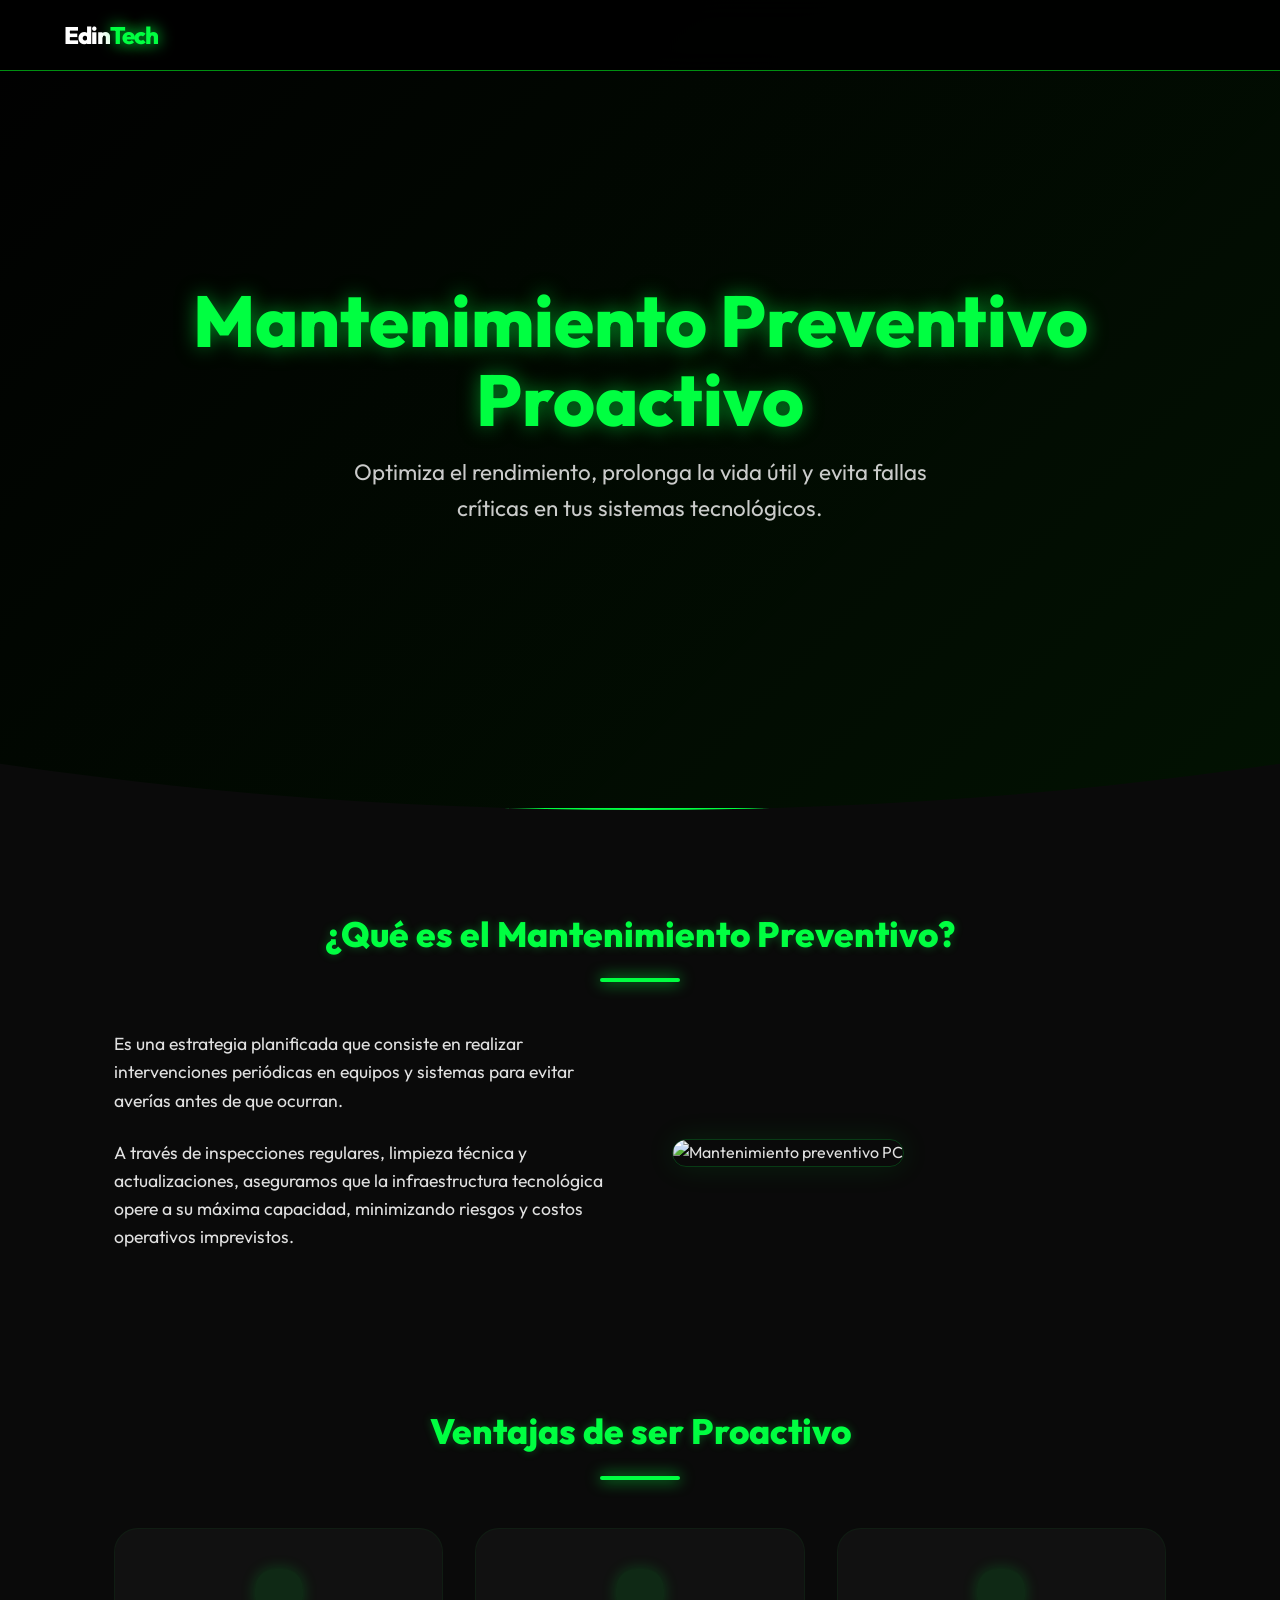
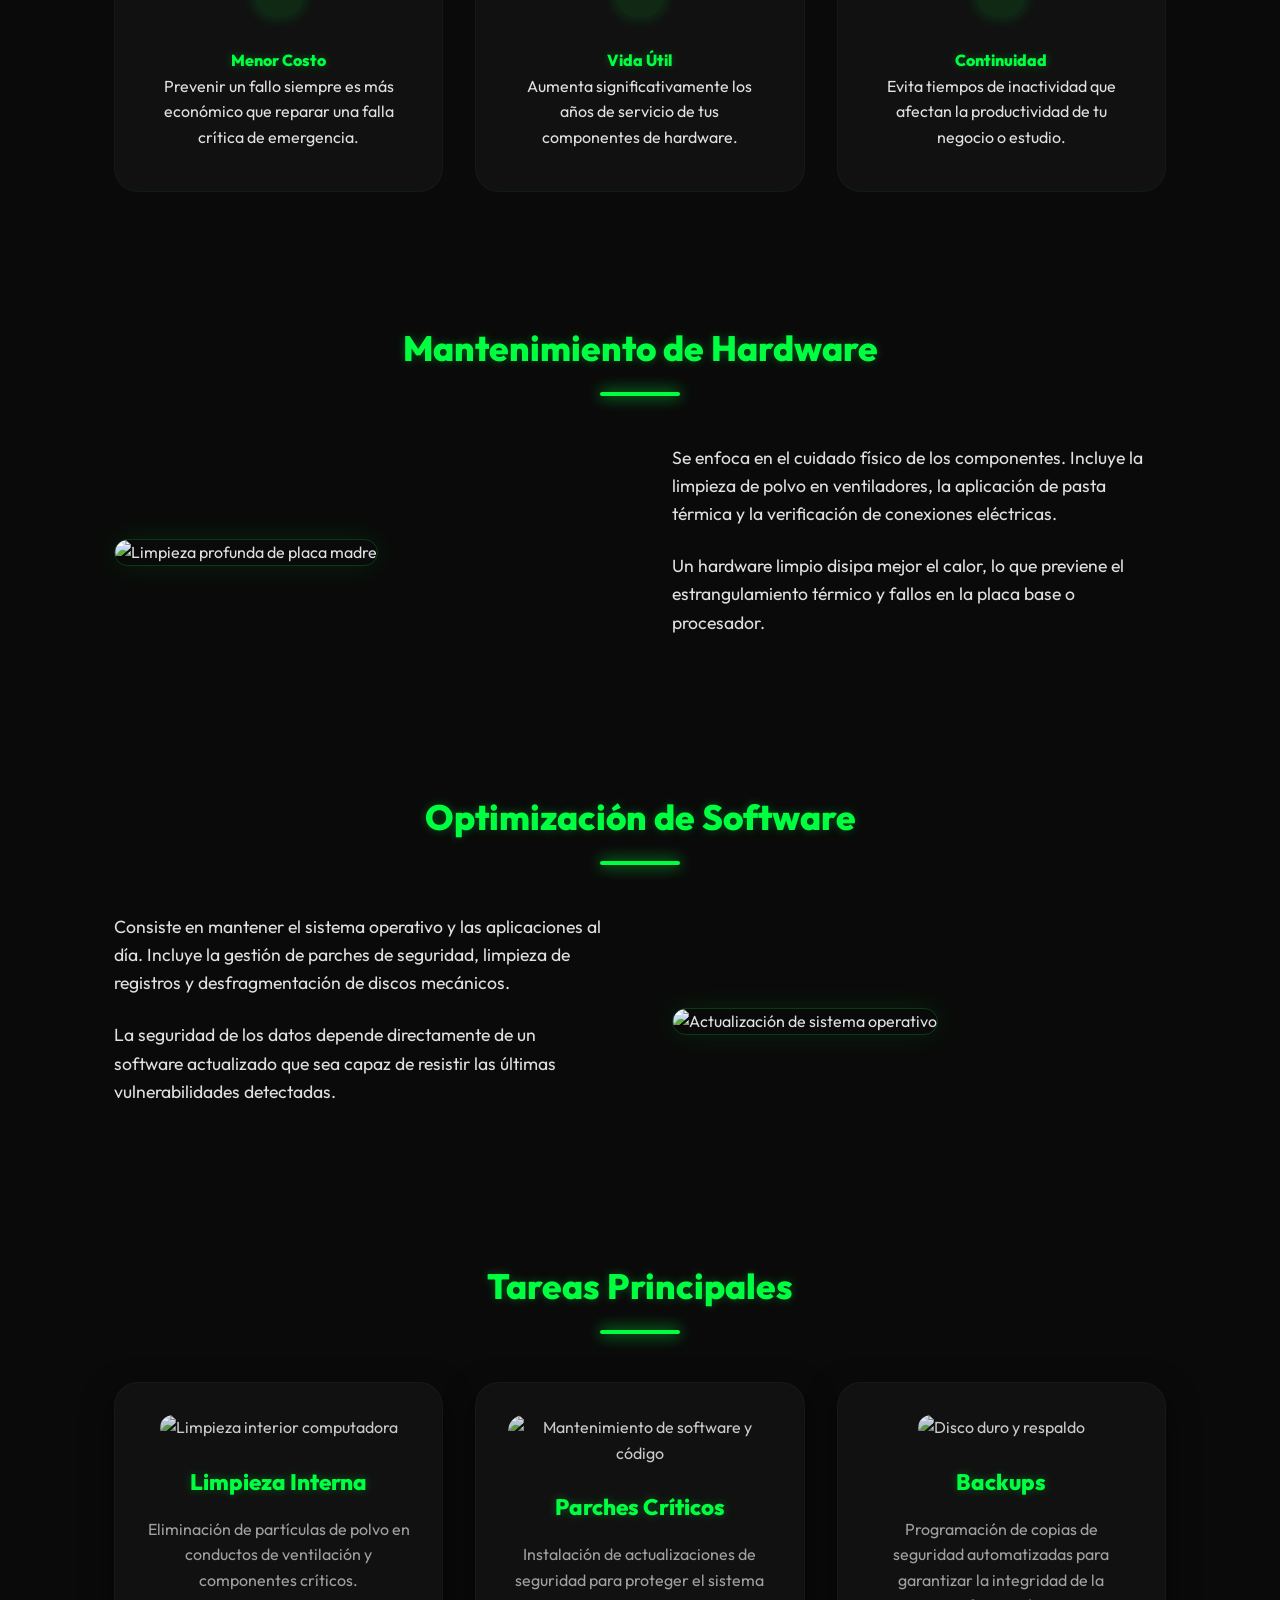
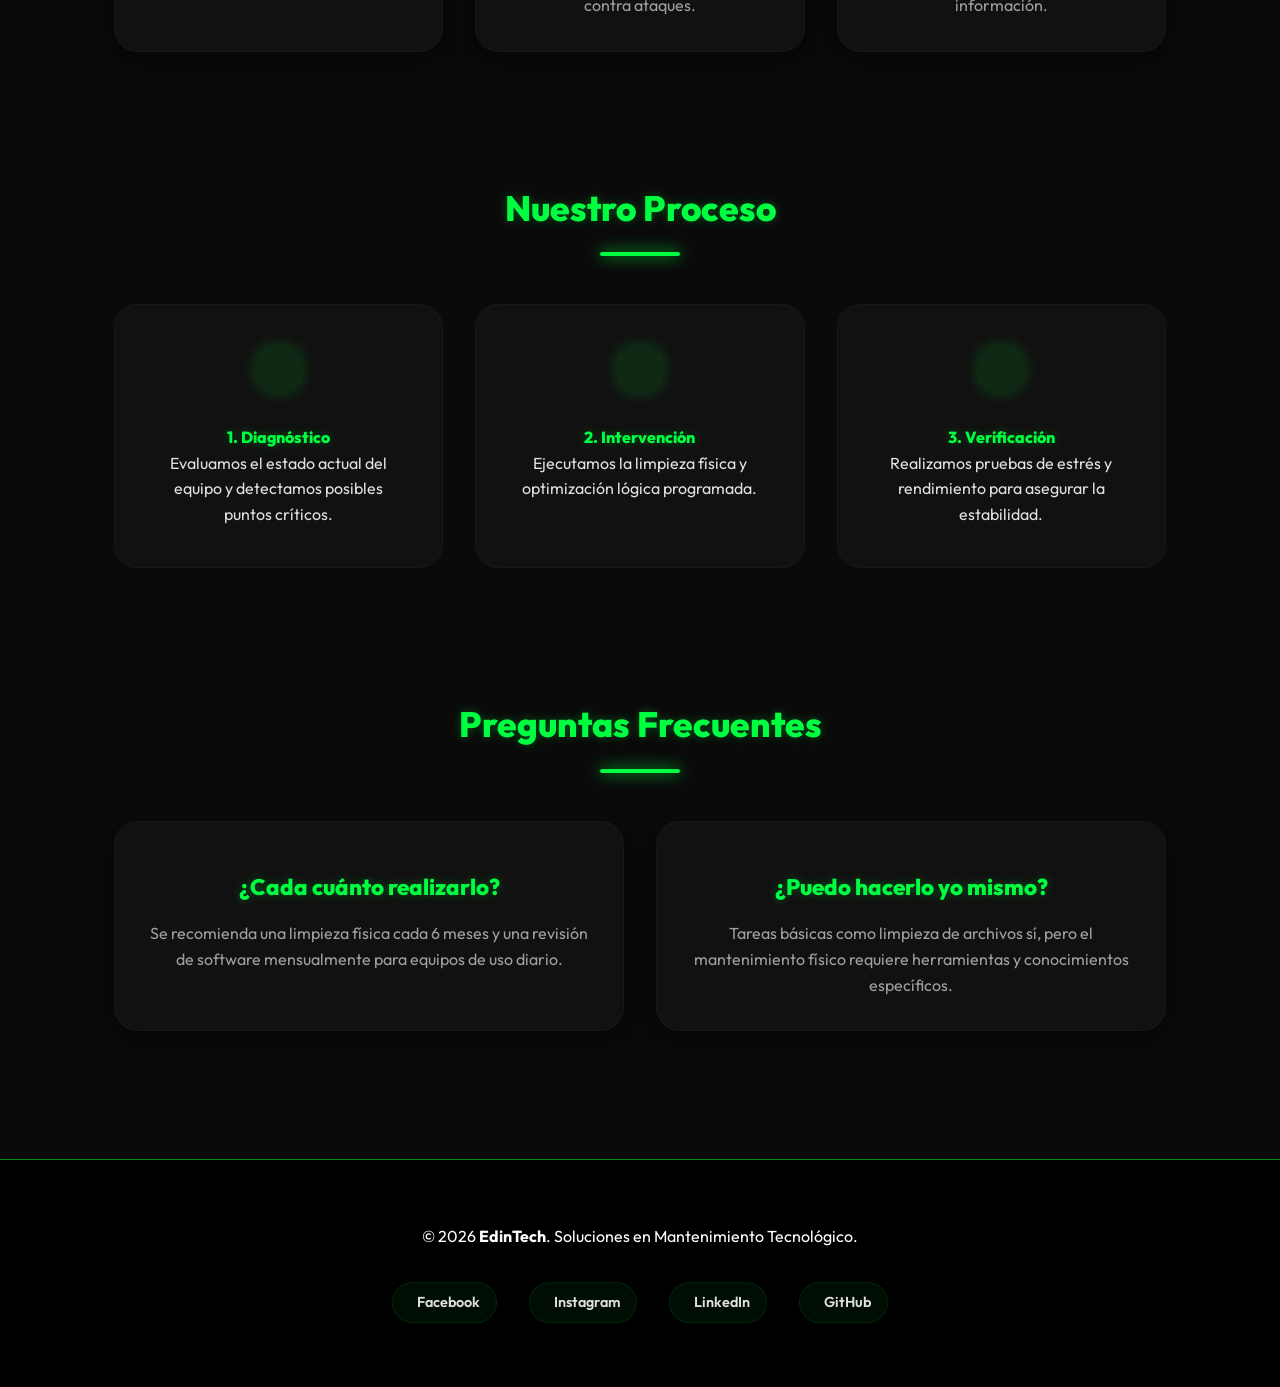
==== commit 90f04310: "4" ====
--- a/index.html
+++ b/index.html
@@ -1,188 +1,198 @@
 <!DOCTYPE html>
-<html lang="en">
+<html lang="es">
 
 <head>
     <meta charset="UTF-8">
     <meta name="viewport" content="width=device-width, initial-scale=1.0">
-    <title> mantenimiento preventivo</title>
+    <title>EdinTech | Mantenimiento Preventivo</title>
     <link rel="stylesheet" href="edinson.css">
-    <link href="https://fonts.googleapis.com/css2?family=Inter:wght@400;600;700&display=swap" rel="stylesheet">
-    <script src="https://unpkg.com/lucide@latest/dist/umd/lucide.js"></script>
+    <script src="https://unpkg.com/lucide@latest"></script>
     <link rel="shortcut icon"
         href="https://cdn.imgbin.com/19/4/9/imgbin-mepush-bloomsburg-computer-repair-technician-technical-support-computer-maintenance-EMKxM3KMsJRZ1taJYEutAZTUi.jpg"
         type="image/x-jpg">
 </head>
 
 <body>
+
     <nav class="barra-navegacion">
-        <div class="logo">EdinTech</div>
+        <div class="logo">Edin<span>Tech</span></div>
         <ul class="menu-navegacion">
-            <li><a href="#inicio"><i data-lucide="home" class="icono"></i></a></li>
-            <li><a href="#definicion-conceptual"><i data-lucide="book-open" class="icono"></i></a></li>
-            <li><a href="#objetivos-principales"><i data-lucide="target" class="icono"></i></a></li>
-            <li><a href="#mantenimiento-preventivo-hardware"><i data-lucide="cpu" class="icono"></i></a></li>
-            <li><a href="#mantenimiento-preventivo-software"><i data-lucide="monitor" class="icono"></i></a></li>
+            <li><a href="#inicio" title="Inicio"><i data-lucide="home"></i></a></li>
+            <li><a href="#definicion" title="Definición"><i data-lucide="book-open"></i></a></li>
+            <li><a href="#ventajas" title="Ventajas"><i data-lucide="shield-check"></i></a></li>
+            <li><a href="#hardware" title="Hardware"><i data-lucide="cpu"></i></a></li>
+            <li><a href="#software" title="Software"><i data-lucide="monitor"></i></a></li>
+            <li><a href="#proceso" title="Proceso"><i data-lucide="clipboard-list"></i></a></li>
+            <li><a href="#ejemplos" title="Ejemplos"><i data-lucide="layout-grid"></i></a></li>
         </ul>
+    </nav>
 
-    </nav>
+
     <header id="inicio">
-        <h1>Mantenimiento Preventivo</h1>
-        <p>Un enfoque proactivo para mantener equipos y sistemas en óptimas condiciones</p>
-
+        <h1>Mantenimiento Preventivo Proactivo</h1>
+        <p>Optimiza el rendimiento, prolonga la vida útil y evita fallas críticas en tus sistemas tecnológicos.</p>
     </header>
 
     <div class="contenedor-pagina">
         <main>
-            <section id="definicion-conceptual">
-                <h2>Definición conceptual</h2>
+
+            <section id="definicion">
+                <h2>¿Qué es el Mantenimiento Preventivo?</h2>
                 <div class="grid-contenido">
                     <div class="texto-bloque">
-                        <p>El mantenimiento preventivo es un conjunto de acciones planificadas y sistemáticas que se
-                            llevan a cabo para conservar y prolongar la vida útil de los equipos, sistemas o
-                            instalaciones. Su objetivo principal es prevenir fallos o averías antes de que ocurran,
-                            asegurando así un funcionamiento óptimo y eficiente.</p>
-                        <p>Este tipo de mantenimiento se basa en la inspección regular, limpieza, lubricación, ajuste y
-                            reemplazo de componentes desgastados o deteriorados. Al anticiparse a posibles problemas, el
-                            mantenimiento preventivo ayuda a reducir el tiempo de inactividad, minimizar costos de
-                            reparación y mejorar la seguridad operativa.</p>
-                        <p>En resumen, el mantenimiento preventivo es una estrategia proactiva que busca mantener los
-                            activos en condiciones óptimas mediante intervenciones programadas, contribuyendo a la
-                            eficiencia operativa y a la reducción de riesgos asociados con fallos inesperados.</p>
+                        <p>Es una estrategia planificada que consiste en realizar intervenciones periódicas en equipos y
+                            sistemas para evitar averías antes de que ocurran.</p>
+                        <p>A través de inspecciones regulares, limpieza técnica y actualizaciones, aseguramos que la
+                            infraestructura tecnológica opere a su máxima capacidad, minimizando riesgos y costos
+                            operativos imprevistos.</p>
                     </div>
                     <div class="contenido-imagen">
-                        <img src="https://tse4.mm.bing.net/th/id/OIP.EUYirbJPFirtXcRNtwMpigHaF4?cb=defcache2defcache=1&rs=1&pid=ImgDetMain&o=7&rm=3"
-                            alt="Definición conceptual">
+                        <img src="https://images.pexels.com/photos/2582937/pexels-photo-2582937.jpeg?auto=compress&cs=tinysrgb&w=1000"
+                            alt="Mantenimiento preventivo PC">
                     </div>
-
                 </div>
             </section>
 
 
-            <section id="objetivos-principales">
-                <h2>Objetivos principales</h2>
-                <div class="grid-contenido">
-                    <div class="texto-bloque">
-                        <p>El mantenimiento preventivo tiene como principales objetivos:</p>
-                        <p>1. Prevenir fallos o averías antes de que ocurran, asegurando así un funcionamiento óptimo y
-                            eficiente.</p>
-                        <p>2. Conservar y prolongar la vida útil de los equipos, sistemas o instalaciones.</p>
-                        <p>3. Reducir el tiempo de inactividad mediante intervenciones programadas.</p>
-                        <p>4. Minimizar costos de reparación al evitar fallos inesperados.</p>
-                        <p>5. Mejorar la seguridad operativa al mantener los activos en condiciones óptimas.</p>
+            <section id="ventajas">
+                <h2>Ventajas de ser Proactivo</h2>
+                <div class="lista-ventajas">
+                    <div class="ventaja-item">
+                        <i data-lucide="trending-down"></i>
+                        <h4>Menor Costo</h4>
+                        <p>Prevenir un fallo siempre es más económico que reparar una falla crítica de emergencia.</p>
                     </div>
-                    <div class="contenido-imagen">
-                        <img src="https://tse2.mm.bing.net/th/id/OIP.20TDryRE2c2SMCnxF6w41gHaE8?cb=defcache2defcache=1&rs=1&pid=ImgDetMain&o=7&rm=3"
-                            alt="Definición conceptual">
+                    <div class="ventaja-item">
+                        <i data-lucide="battery-charging"></i>
+                        <h4>Vida Útil</h4>
+                        <p>Aumenta significativamente los años de servicio de tus componentes de hardware.</p>
                     </div>
-
+                    <div class="ventaja-item">
+                        <i data-lucide="clock"></i>
+                        <h4>Continuidad</h4>
+                        <p>Evita tiempos de inactividad que afectan la productividad de tu negocio o estudio.</p>
+                    </div>
                 </div>
             </section>
 
-            <section id="mantenimiento-preventivo-hardware">
-                <h2>Mantenimiento preventivo hardware</h2>
+
+            <section id="hardware">
+                <h2>Mantenimiento de Hardware</h2>
                 <div class="grid-contenido">
+                    <div class="contenido-imagen">
+                        <img src="https://th.bing.com/th/id/R.99f39a2719ddd214d14c4571ecda80f8?rik=qy9%2bHDPlRjIAYw&pid=ImgRaw&r=0"
+                            alt="Limpieza profunda de placa madre">
+                    </div>
                     <div class="texto-bloque">
-                        <p>El mantenimiento preventivo hardware se enfoca en la inspección regular, limpieza,
-                            lubricación, ajuste y reemplazo de componentes desgastados o deteriorados. Al anticiparse a
-                            posibles problemas, el mantenimiento preventivo ayuda a reducir el tiempo de inactividad,
-                            minimizar costos de reparación y mejorar la seguridad operativa.</p>
-                        <p>El mantenimiento preventivo de hardware incluye tareas como la limpieza de componentes
-                            internos, la verificación de conexiones y el reemplazo de piezas desgastadas. Estas acciones
-                            aseguran un rendimiento óptimo y prolongan la vida útil de los equipos.</p>
+                        <p>Se enfoca en el cuidado físico de los componentes. Incluye la limpieza de polvo en
+                            ventiladores, la aplicación de pasta térmica y la verificación de conexiones eléctricas.</p>
+                        <p>Un hardware limpio disipa mejor el calor, lo que previene el estrangulamiento térmico y
+                            fallos en la placa base o procesador.</p>
                     </div>
-                    <div class="contenido-imagen">
-                        <img src="https://tse1.mm.bing.net/th/id/OIP.6LNQx4v58l4-6UO09e0AJAHaDt?cb=defcache2defcache=1&rs=1&pid=ImgDetMain&o=7&rm=3"
-                            alt="Definición conceptual">
-                    </div>
-
                 </div>
             </section>
 
-            <section id="mantenimiento-preventivo-software">
-                <h2>Mantenimiento preventivo software</h2>
+
+            <section id="software">
+                <h2>Optimización de Software</h2>
                 <div class="grid-contenido">
                     <div class="texto-bloque">
-                        <p>El mantenimiento preventivo software se enfoca en la inspección regular, limpieza,
-                            actualización y reemplazo de componentes desgastados o deteriorados. Al anticiparse a
-                            posibles problemas, el mantenimiento preventivo ayuda a reducir el tiempo de inactividad,
-                            minimizar costos de reparación y mejorar la seguridad operativa.</p>
-                        <p>Por otro lado, el mantenimiento preventivo de software se centra en la actualización de
-                            programas, la eliminación de archivos temporales y la optimización del sistema operativo.
-                            Esto ayuda a prevenir errores y a mantener la seguridad de los datos.</p>
+                        <p>Consiste en mantener el sistema operativo y las aplicaciones al día. Incluye la gestión de
+                            parches de seguridad, limpieza de registros y desfragmentación de discos mecánicos.</p>
+                        <p>La seguridad de los datos depende directamente de un software actualizado que sea capaz de
+                            resistir las últimas vulnerabilidades detectadas.</p>
                     </div>
                     <div class="contenido-imagen">
-                        <img src="https://i.pinimg.com/736x/be/dc/b0/bedcb0aab4414b1ac798973b9b2bf693.jpg"
-                            alt="Definición conceptual">
+                        <img src="https://tehmo.com/uploads/publ/uxmgp/windows-update-p.jpg"
+                            alt="Actualización de sistema operativo">
                     </div>
-
                 </div>
             </section>
 
-            <section id="section-img">
-                <h2>Ejemplos de mantenimiento preventivo</h2>
-                <div class="grid-contenido">
-                    <article class="ejemplo-mantenimiento">
-                        <img src="https://tse2.mm.bing.net/th/id/OIP.6R5rGcHrkXdWLhZ3Q_erRQHaE7?cb=defcache2defcache=1&rs=1&pid=ImgDetMain&o=7&rm=3"
-                            alt="Ejemplo 1">
-                        <h3>Limpieza de componentes internos</h3>
-                        <p>Realizar una limpieza regular de los componentes internos de una computadora, como
-                            ventiladores y disipadores de calor, para evitar el sobrecalentamiento y mejorar el
-                            rendimiento.</p>
 
+            <section id="ejemplos">
+                <h2>Tareas Principales</h2>
+                <div class="grid-tarjetas">
+                    <article class="tarjeta-mantenimiento">
+                        <img src="https://images.pexels.com/photos/2582931/pexels-photo-2582931.jpeg?auto=compress&cs=tinysrgb&w=800"
+                            alt="Limpieza interior computadora">
+                        <h3>Limpieza Interna</h3>
+                        <p>Eliminación de partículas de polvo en conductos de ventilación y componentes críticos.</p>
                     </article>
-                    <article class="ejemplo-mantenimiento">
-                        <img src="https://tse2.mm.bing.net/th/id/OIP.C0UAnUtXTre_zGLIYFvfNQHaE5?cb=defcache2defcache=1&rs=1&pid=ImgDetMain&o=7&rm=3"
-                            alt="Ejemplo 2">
-                        <h3>Actualización de software</h3>
-                        <p>Instalar actualizaciones y parches de seguridad en el software para corregir vulnerabilidades
-                            y mejorar la estabilidad del sistema.</p>
-
+                    <article class="tarjeta-mantenimiento">
+                        <img src="https://images.pexels.com/photos/1181244/pexels-photo-1181244.jpeg?auto=compress&cs=tinysrgb&w=800"
+                            alt="Mantenimiento de software y código">
+                        <h3>Parches Críticos</h3>
+                        <p>Instalación de actualizaciones de seguridad para proteger el sistema contra ataques.</p>
                     </article>
-                    <article class="ejemplo-mantenimiento">
-                        <img src="https://th.bing.com/th/id/R.e471bfac2397099e1753fee85faf452e?rik=yh%2bLK%2b2WrBFuag&pid=ImgRaw&r=0"
-                            alt="Ejemplo 3">
-                        <h3>Reemplazo de componentes desgastados</h3>
-                        <p>Sustituir piezas como discos duros, memorias RAM o baterías que muestran signos de desgaste
-                            para evitar fallos inesperados.</p>
+                    <article class="tarjeta-mantenimiento">
+                        <img src="https://images.pexels.com/photos/2881232/pexels-photo-2881232.jpeg?auto=compress&cs=tinysrgb&w=800"
+                            alt="Disco duro y respaldo">
+                        <h3>Backups</h3>
+                        <p>Programación de copias de seguridad automatizadas para garantizar la integridad de la
+                            información.</p>
                     </article>
+                </div>
+            </section>
 
 
-                    <article class="ejemplo-mantenimiento">
-                        <img src="https://media.istockphoto.com/id/2160954108/vector/security-measures-for-data-in-technology-server-systems.jpg?s=612x612&w=0&k=20&c=s8lLVcgGGfWnN-uZiLGHR19uoN-mdboe91EhGv034U0="
-                            alt="Ejemplo 4">
-                        <h3>Verificación de sistemas de respaldo</h3>
-                        <p>Realizar una revisión regular de los sistemas de respaldo de datos para asegurar que las
-                            copias de seguridad se realicen correctamente y estén disponibles en caso de necesidad.</p>
-                    </article>
-
-
-
-
+            <section id="proceso">
+                <h2>Nuestro Proceso</h2>
+                <div class="lista-ventajas">
+                    <div class="ventaja-item">
+                        <i data-lucide="search"></i>
+                        <h4>1. Diagnóstico</h4>
+                        <p>Evaluamos el estado actual del equipo y detectamos posibles puntos críticos.</p>
+                    </div>
+                    <div class="ventaja-item">
+                        <i data-lucide="wrench"></i>
+                        <h4>2. Intervención</h4>
+                        <p>Ejecutamos la limpieza física y optimización lógica programada.</p>
+                    </div>
+                    <div class="ventaja-item">
+                        <i data-lucide="check-circle-2"></i>
+                        <h4>3. Verificación</h4>
+                        <p>Realizamos pruebas de estrés y rendimiento para asegurar la estabilidad.</p>
+                    </div>
+                </div>
             </section>
 
+            <section id="faq">
+                <h2>Preguntas Frecuentes</h2>
+                <div class="grid-tarjetas">
+                    <div class="tarjeta-mantenimiento">
+                        <i data-lucide="help-circle"></i>
+                        <h3>¿Cada cuánto realizarlo?</h3>
+                        <p>Se recomienda una limpieza física cada 6 meses y una revisión de software mensualmente para
+                            equipos de uso diario.</p>
+                    </div>
+                    <div class="tarjeta-mantenimiento">
+                        <i data-lucide="alert-triangle"></i>
+                        <h3>¿Puedo hacerlo yo mismo?</h3>
+                        <p>Tareas básicas como limpieza de archivos sí, pero el mantenimiento físico requiere
+                            herramientas y conocimientos específicos.</p>
+                    </div>
+                </div>
+            </section>
         </main>
     </div>
 
+
     <footer>
         <div class="contenedor-footer">
-            <p>&copy; 2026 EDINTECH - Mantenimiento Preventivo. Todos los derechos reservados.</p>
-
+            <p>&copy; 2026 <strong>EdinTech</strong>. Soluciones en Mantenimiento Tecnológico.</p>
             <div class="enlaces-footer">
-                <a href="facebook.com"><i class="fab fa-facebook-f"></i> facebook</a>
-                <a href="instagram.com"><i class="fab fa-instagram"></i> instagram</a>
-                <a href="twitter.com"><i class="fab fa-twitter"></i> twitter</a>
-                <a href="linkedin.com"><i class="fab fa-linkedin-in"></i> linkedin</a>
-                <a href="github.com"><i class="fab fa-github"></i> github</a>
+                <a href="#"><i data-lucide="facebook"></i> Facebook</a>
+                <a href="#"><i data-lucide="instagram"></i> Instagram</a>
+                <a href="#"><i data-lucide="linkedin"></i> LinkedIn</a>
+                <a href="#"><i data-lucide="github"></i> GitHub</a>
             </div>
         </div>
-
     </footer>
 
     <script>
         lucide.createIcons();
     </script>
-
-
 </body>
 
 </html>
--- a/edinson.css
+++ b/edinson.css
@@ -1,29 +1,29 @@
-@import url('https://fonts.googleapis.com/css2?family=Roboto:wght@400;700&display=swap');
+@import url('https://fonts.googleapis.com/css2?family=Outfit:wght@300;400;600;800&display=swap');
 
 :root {
-    --Azul-acero: #2C3E50;
-    --Verde-seguridad: #27AE60;
-    --Gris-suave: #ECF0F1;
-    --Gris-grafito: #7F8C8D;
-    --Amarillo-advertencia: #F1C40F;
-    --Blanco-puro: #FFFFFF;
-    --Rojo-error: #EB5757;
-    --text-color: #000000;
+   
+    --color-primario: #000000;
+    
+    --color-secundario: #00ff41;
+    
+    --color-fondo: #0a0a0a;
+    
+    --color-acento: #008f11;
+    
+    --color-texto: #e0e0e0;
+    
+    --color-texto-suave: #a0a0a0;
+    
+    --color-blanco: #ffffff;
+    --color-vidrio: rgba(0, 0, 0, 0.85);
+    --sombra-premium: 0 0 20px rgba(0, 255, 65, 0.2);
+    --transicion-suave: all 0.3s cubic-bezier(0.4, 0, 0.2, 1);
 }
 
 * {
     margin: 0;
     padding: 0;
     box-sizing: border-box;
-
-}
-
-.icono {
-    width: 40px;
-    height: 30px;
-    vertical-align: middle;
-    transition: fill 0.3s ease;
-
 }
 
 html {
@@ -31,270 +31,324 @@
 }
 
 body {
-    background-color: var(--Gris-suave);
-    color: var(--text-color);
-    font-family: 'Segoe UI', Tahoma, Geneva, Verdana, sans-serif;
+    background-color: var(--color-fondo);
+    color: var(--color-texto);
+    font-family: 'Outfit', sans-serif;
     line-height: 1.6;
     overflow-x: hidden;
-
-}
+}
+
 
 h1,
 h2,
-h3 {
-    color: var(--Azul-acero);
-    margin-bottom: 15px;
-
-}
+h3,
+h4 {
+    color: var(--color-secundario);
+    font-weight: 800;
+    text-shadow: 0 0 10px rgba(0, 255, 65, 0.3);
+}
+
 
 .barra-navegacion {
-    background-color: var(--Azul-acero);
-    color: var(--Blanco-puro);
+    background-color: var(--color-vidrio);
+    backdrop-filter: blur(12px);
+    border-bottom: 1px solid var(--color-acento);
     display: flex;
     justify-content: space-between;
     align-items: center;
-    padding: 10px 20px;
-    z-index: 1000;
+    padding: 1rem 5%;
     position: fixed;
     width: 100%;
     top: 0;
-    left: 0;
-
+    z-index: 1000;
+    transition: var(--transicion-suave);
 }
 
 .logo {
-    color: var(--Verde-seguridad);
-    font-size: 24px;
+    color: var(--color-blanco);
+    font-size: 1.5rem;
     font-weight: 800;
-    text-transform: uppercase;
-    letter-spacing: 1px;
-
-
+    letter-spacing: -1px;
+}
+
+.logo span {
+    color: var(--color-secundario);
+    text-shadow: 0 0 15px var(--color-secundario);
 }
 
 .menu-navegacion {
     list-style: none;
     display: flex;
-    gap: 20px;
-    align-items: center;
-
-}
-
+    gap: 1rem;
+}
 
 .menu-navegacion li a {
-    color: var(--Verde-seguridad);
+    color: var(--color-texto);
     text-decoration: none;
-    font-weight: 800;
-    transition: color 0.3s ease;
-
+    font-weight: 600;
+    font-size: 1.2rem;
+    padding: 0.5rem;
+    border-radius: 12px;
+    display: flex;
+    align-items: center;
+    justify-content: center;
+    transition: var(--transicion-suave);
+}
+
+.menu-navegacion li a:hover {
+    background-color: rgba(0, 255, 65, 0.1);
+    color: var(--color-secundario);
+    box-shadow: inset 0 0 10px rgba(0, 255, 65, 0.2);
 }
 
 header {
-    background: linear-gradient(rgba(0, 0, 0, 0.5), rgba(0, 0, 0, 0.5)), url('https://pandorafms.com/blog/wp-content/uploads/2018/05/mantenimiento-informatico-pfms-blog.webp') no-repeat center center/cover;
-    height: 100vh;
+    background: linear-gradient(135deg, rgba(0, 0, 0, 0.95), rgba(0, 20, 0, 0.8)),
+        url('https://media.istockphoto.com/id/1483193688/pt/vetorial/green-pattern-binary-numeral-system-background.jpg?s=170667a&w=0&k=20&c=_nJa1W9Na68fbF7JJM01gefXST0aNUD1xMPZcb7kB5c=') no-repeat center center/cover;
+    height: 90vh;
     display: flex;
     flex-direction: column;
     justify-content: center;
     align-items: center;
     text-align: center;
-    padding: 0 20px;
-    background-size: cover;
-    background-position: center
+    color: var(--color-blanco);
+    padding: 0 1rem;
+    margin-bottom: 2rem;
+    clip-path: ellipse(150% 100% at 50% 0%);
+    border-bottom: 2px solid var(--color-secundario);
 }
 
 header h1 {
-    color: var(--Blanco-puro);
-    font-size: 48px;
-    margin-bottom: 20px;
-    text-shadow: 2px 2px 4px rgba(0, 0, 0, 0.7);
-
+    color: var(--color-secundario);
+    font-size: clamp(2.5rem, 8vw, 4.5rem);
+    margin-bottom: 1rem;
+    line-height: 1.1;
+    max-width: 900px;
+    text-shadow: 0 0 20px rgba(0, 255, 65, 0.5);
 }
 
 header p {
-    color: var(--Blanco-puro);
-    font-size: 24px;
-    margin-bottom: 40px;
-    text-shadow: 2px 2px 4px rgba(0, 0, 0, 0.7);
-
+    font-size: clamp(1.1rem, 3vw, 1.4rem);
+    opacity: 0.9;
+    max-width: 600px;
+    color: var(--color-texto);
 }
 
 .contenedor-pagina {
-    max-width: 1200px;
-    width: 100%;
+    max-width: 1100px;
     margin: 0 auto;
-
-}
-
-main {
-    padding: 80px 20px 40px 20px;
-
-
+    padding: 0 1.5rem;
 }
 
 section {
-    margin-bottom: 60px;
-    border-bottom: var(--Verde-seguridad) 2px solid;
-
+    padding: 4rem 0;
+}
+
+section h2 {
+    font-size: 2.2rem;
+    margin-bottom: 3rem;
+    text-align: center;
+    position: relative;
+    color: var(--color-secundario);
+}
+
+section h2::after {
+    content: '';
+    display: block;
+    width: 80px;
+    height: 4px;
+    background: var(--color-secundario);
+    margin: 1rem auto 0;
+    border-radius: 2px;
+    box-shadow: 0 0 15px var(--color-secundario);
 }
 
 .grid-contenido {
     display: grid;
     grid-template-columns: 1fr 1fr;
-    gap: 20px;
-    align-items: center;
-
+    gap: 4rem;
+    align-items: center;
 }
 
 .texto-bloque p {
-    margin-bottom: 15px;
-
+    margin-bottom: 1.5rem;
+    color: var(--color-texto);
+    font-size: 1.1rem;
 }
 
 .contenido-imagen img {
     width: 100%;
-    border-radius: 8px;
-    box-shadow: 0 4px 8px rgba(0, 0, 0, 0.1);
-    transition: transform 0.4s ease;
-
+    border-radius: 24px;
+    box-shadow: 0 0 30px rgba(0, 255, 65, 0.1);
+    transition: var(--transicion-suave);
+    border: 1px solid rgba(0, 255, 65, 0.2);
 }
 
 .contenido-imagen img:hover {
-    transform: scale(1.05);
-    box-shadow: 0 8px 16px rgba(104, 224, 13, 0.747);
-
-}
-
-.ejemplo-mantenimiento {
-    background-color: var(--Blanco-puro);
-    padding: 20px;
-    border-radius: 8px;
-    box-shadow: 0 4px 8px rgba(96, 205, 7, 0.1);
-
-
-}
-
-.ejemplo-mantenimiento img {
+    transform: translateY(-10px);
+    box-shadow: 0 0 40px rgba(0, 255, 65, 0.3);
+    border-color: var(--color-secundario);
+}
+
+.grid-tarjetas {
+    display: grid;
+    grid-template-columns: repeat(auto-fit, minmax(280px, 1fr));
+    gap: 2rem;
+    margin-top: 2rem;
+}
+
+.tarjeta-mantenimiento {
+    background: #111111;
+    padding: 2rem;
+    border-radius: 24px;
+    box-shadow: 0 10px 30px rgba(0, 0, 0, 0.5);
+    transition: var(--transicion-suave);
+    border: 1px solid rgba(0, 255, 65, 0.05);
+    text-align: center;
+}
+
+.tarjeta-mantenimiento:hover {
+    transform: translateY(-8px);
+    box-shadow: 0 0 30px rgba(0, 255, 65, 0.2);
+    border-color: var(--color-secundario);
+}
+
+.tarjeta-mantenimiento img {
     width: 100%;
-    border-radius: 8px;
-    margin-bottom: 15px;
-
+    height: 200px;
+    object-fit: cover;
+    border-radius: 16px;
+    margin-bottom: 1.5rem;
+    filter: grayscale(20%) brightness(0.9);
+}
+
+.tarjeta-mantenimiento:hover img {
+    filter: grayscale(0%) brightness(1.1);
+}
+
+.tarjeta-mantenimiento h3 {
+    font-size: 1.4rem;
+    margin-bottom: 1rem;
+    color: var(--color-secundario);
+}
+
+.tarjeta-mantenimiento p {
+    color: var(--color-texto-suave);
+    font-size: 1rem;
+}
+
+.tarjeta-mantenimiento i {
+    font-size: 2.5rem;
+    color: var(--color-secundario);
+    margin-bottom: 1rem;
+    display: block;
+}
+
+.lista-ventajas {
+    display: grid;
+    grid-template-columns: repeat(auto-fit, minmax(250px, 1fr));
+    gap: 2rem;
+    margin-top: 1rem;
+}
+
+.ventaja-item {
+    text-align: center;
+    padding: 2.5rem;
+    background: #111111;
+    border-radius: 24px;
+    transition: var(--transicion-suave);
+    border: 1px solid rgba(0, 255, 65, 0.05);
+}
+
+.ventaja-item:hover {
+    background: #000000;
+    box-shadow: 0 0 30px rgba(0, 255, 65, 0.15);
+    border-color: var(--color-secundario);
+}
+
+.ventaja-item i {
+    background: rgba(0, 255, 65, 0.1);
+    color: var(--color-secundario);
+    padding: 1.5rem;
+    border-radius: 20px;
+    margin-bottom: 1.5rem;
+    font-size: 2rem;
+    display: inline-block;
+    box-shadow: 0 0 15px rgba(0, 255, 65, 0.2);
 }
 
 footer {
-    background-color: var(--Azul-acero);
-    color: var(--Blanco-puro);
-    min-height: 20vh;
-    display: flex;
-    flex-direction: column;
+    background-color: #000000;
+    color: var(--color-blanco);
+    padding: 4rem 1rem;
+    text-align: center;
+    margin-top: 4rem;
+    border-top: 1px solid var(--color-acento);
+}
+
+.contenedor-footer {
+    max-width: 1100px;
+    margin: 0 auto;
+}
+
+.enlaces-footer {
+    display: flex;
     justify-content: center;
-    align-items: center;
-    text-align: center;
-    padding: 40px 20px;
-    margin-top: 40px;
-}
-
-.enlaces-footer {
-    display: flex;
+    gap: 2rem;
+    margin-top: 2rem;
     flex-wrap: wrap;
-    justify-content: center;
-    gap: 15px;
-    margin-top: 15px;
-}
-
-footer p {
-    margin: 0;
-    font-size: 14px;
-}
-
-footer a {
-    color: var(--Verde-seguridad);
+}
+
+.enlaces-footer a {
+    color: var(--color-texto);
     text-decoration: none;
+    font-size: 0.9rem;
     font-weight: 600;
-    transition: color 0.3s ease;
-}
-
-footer a:hover {
-    color: var(--Amarillo-advertencia);
-}
-
-@media screen and (max-width: 992px) {
-    .contenedor-pagina {
-        padding: 0 20px;
-    }
-}
-
-
-@media screen and (max-width: 768px) {
-    .barra-navegacion {
-        padding: 10px 15px;
-    }
-
-    .logo {
-        font-size: 20px;
-    }
-
-    .menu-navegacion {
-        gap: 12px;
-    }
-
-    header h1 {
-        font-size: 32px;
-    }
-
-    header p {
-        font-size: 18px;
-    }
-
+    padding: 0.5rem 1rem;
+    border-radius: 50px;
+    background: rgba(0, 255, 65, 0.05);
+    transition: var(--transicion-suave);
+    display: flex;
+    align-items: center;
+    gap: 0.5rem;
+    border: 1px solid rgba(0, 255, 65, 0.1);
+}
+
+.enlaces-footer a:hover {
+    background: var(--color-secundario);
+    color: #000000;
+    transform: translateY(-3px);
+    box-shadow: 0 0 20px var(--color-secundario);
+}
+
+@media (max-width: 900px) {
     .grid-contenido {
         grid-template-columns: 1fr;
-        gap: 30px;
-    }
-
-    main {
-        padding: 80px 15px 40px 15px;
-    }
-
-    section {
-        margin-bottom: 40px;
-    }
-}
-
-
-@media screen and (max-width: 480px) {
+        gap: 3rem;
+    }
+
+    .contenido-imagen {
+        order: -1;
+    }
+
+    header h1 {
+        font-size: 3rem;
+    }
+}
+
+@media (max-width: 600px) {
     .barra-navegacion {
-        flex-direction: column;
-        padding: 15px 10px;
-        gap: 10px;
+        padding: 1rem;
     }
 
     .menu-navegacion {
-        width: 100%;
-        justify-content: space-around;
-    }
-
-    .icono {
-        width: 30px;
-        height: 25px;
+        gap: 0.5rem;
+    }
+
+    .logo {
+        font-size: 1.2rem;
     }
 
     header {
-        height: 60vh;
-    }
-
-    header h1 {
-        font-size: 26px;
-    }
-
-    header p {
-        font-size: 16px;
-    }
-
-    main {
-        padding-top: 20px;
-  
-    }
-
-    .enlaces-footer {
-        gap: 10px;
+        height: 80vh;
     }
 }
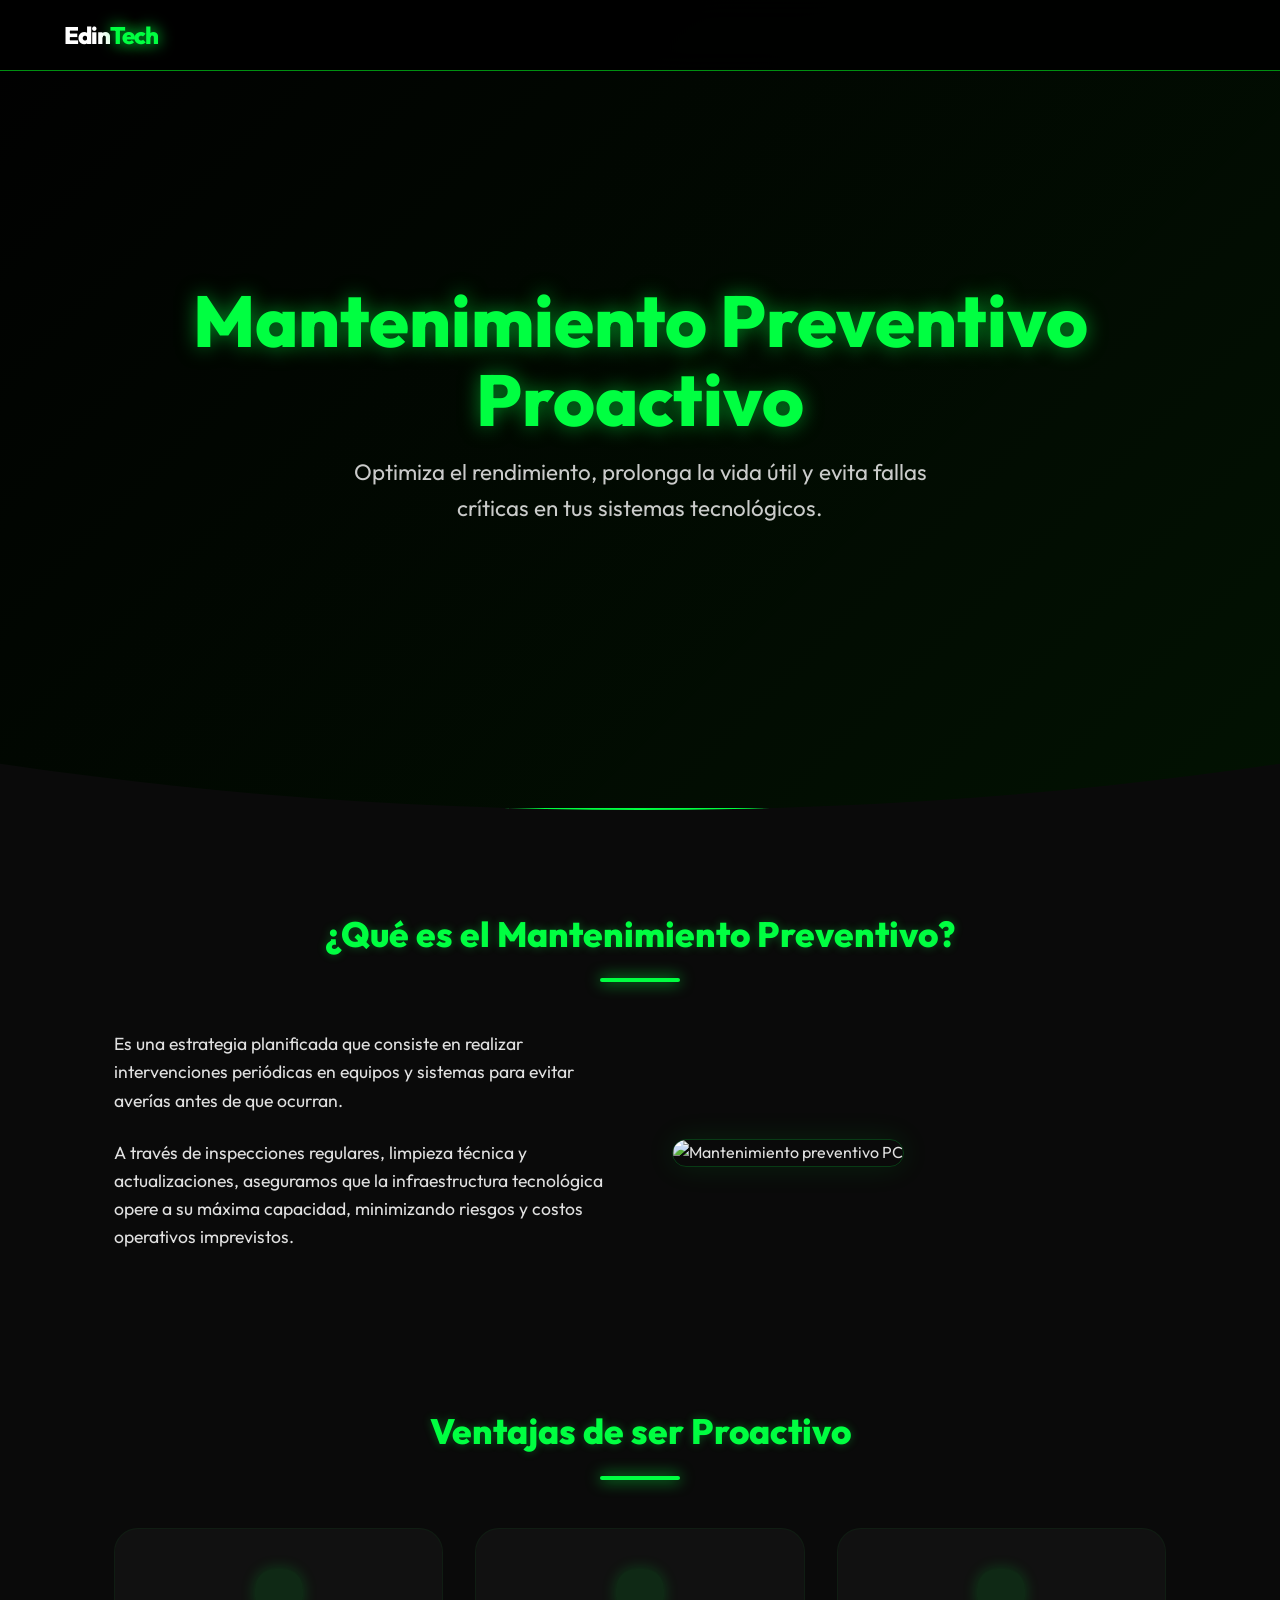
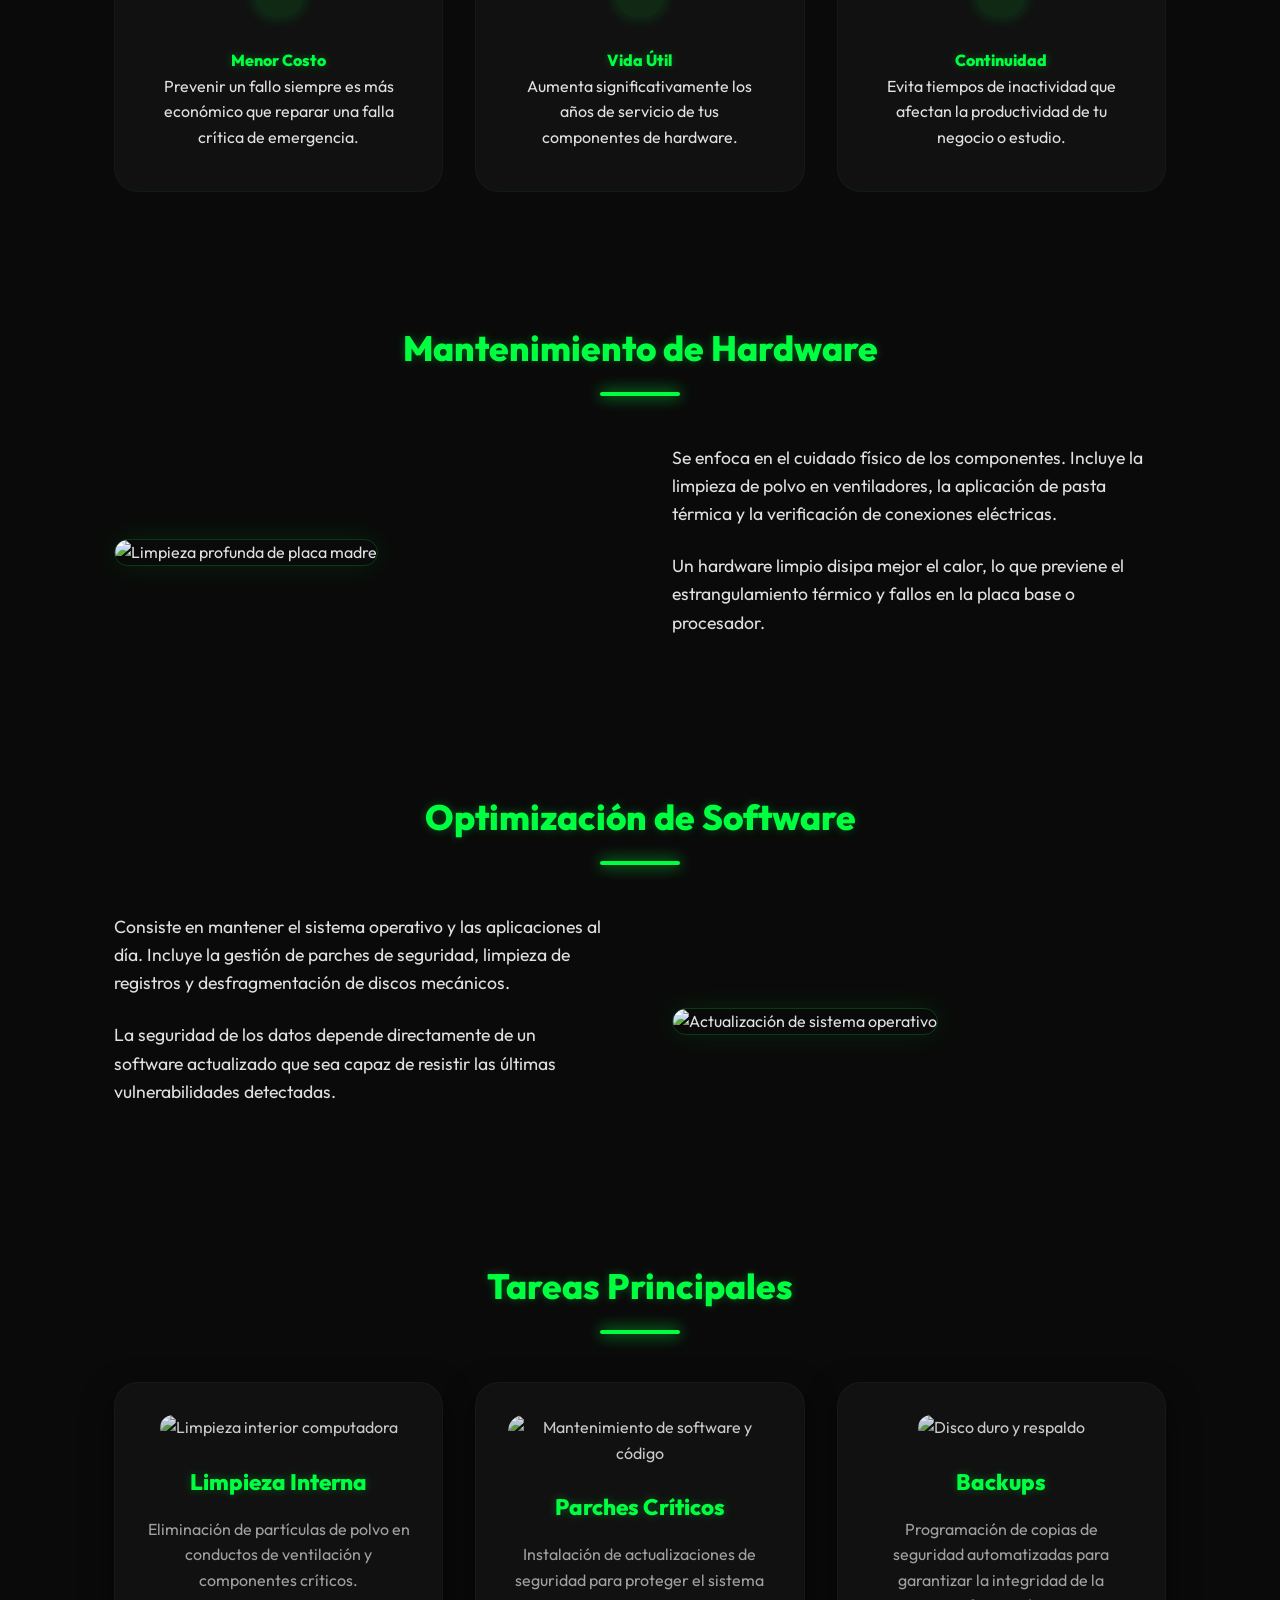
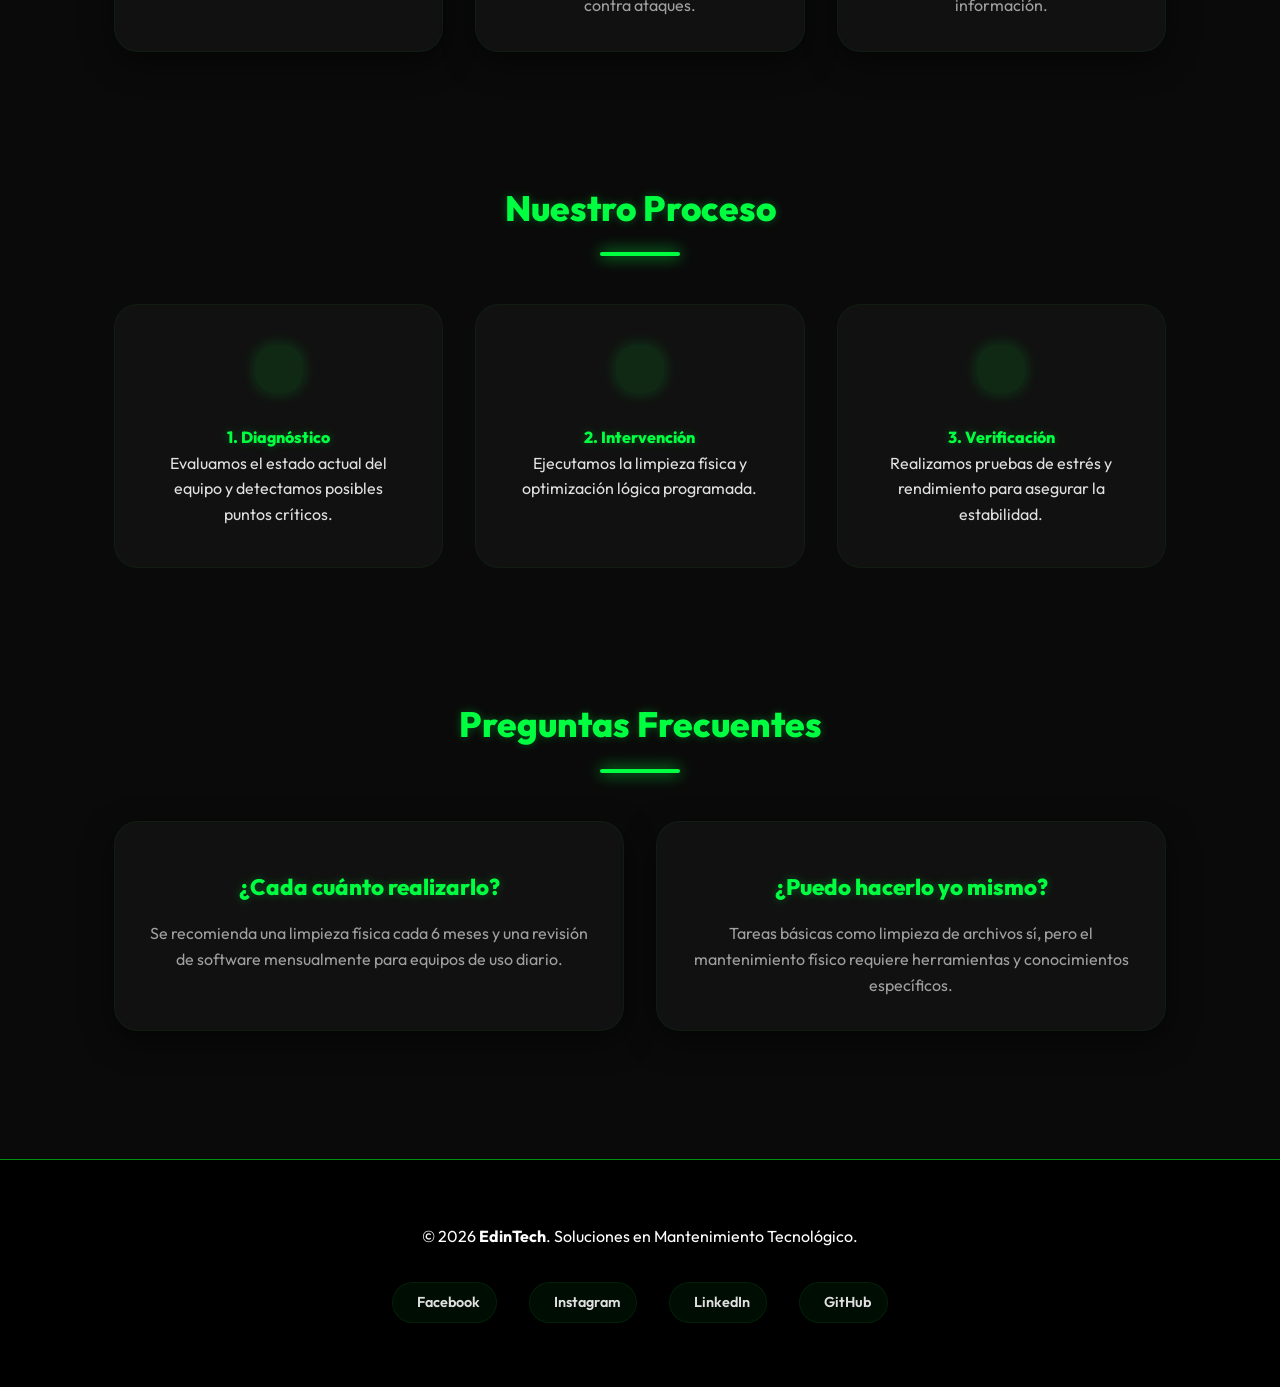
==== commit f5150e20: "6" ====
--- a/index.html
+++ b/index.html
@@ -17,13 +17,16 @@
     <nav class="barra-navegacion">
         <div class="logo">Edin<span>Tech</span></div>
         <ul class="menu-navegacion">
-            <li><a href="#inicio" title="Inicio"><i data-lucide="home"></i></a></li>
-            <li><a href="#definicion" title="Definición"><i data-lucide="book-open"></i></a></li>
-            <li><a href="#ventajas" title="Ventajas"><i data-lucide="shield-check"></i></a></li>
-            <li><a href="#hardware" title="Hardware"><i data-lucide="cpu"></i></a></li>
-            <li><a href="#software" title="Software"><i data-lucide="monitor"></i></a></li>
-            <li><a href="#proceso" title="Proceso"><i data-lucide="clipboard-list"></i></a></li>
-            <li><a href="#ejemplos" title="Ejemplos"><i data-lucide="layout-grid"></i></a></li>
+            <li><a href="#inicio"><i data-lucide="home"></i><span class="nombre-seccion">Inicio</span></a></li>
+            <li><a href="#definicion"><i data-lucide="book-open"></i><span class="nombre-seccion">Qué es</span></a></li>
+            <li><a href="#ventajas"><i data-lucide="shield-check"></i><span class="nombre-seccion">Ventajas</span></a>
+            </li>
+            <li><a href="#hardware"><i data-lucide="cpu"></i><span class="nombre-seccion">Hardware</span></a></li>
+            <li><a href="#software"><i data-lucide="monitor"></i><span class="nombre-seccion">Software</span></a></li>
+            <li><a href="#proceso"><i data-lucide="clipboard-list"></i><span class="nombre-seccion">Proceso</span></a>
+            </li>
+            <li><a href="#ejemplos"><i data-lucide="layout-grid"></i><span class="nombre-seccion">Ejemplos</span></a>
+            </li>
         </ul>
     </nav>
 
--- a/edinson.css
+++ b/edinson.css
@@ -1,19 +1,19 @@
 @import url('https://fonts.googleapis.com/css2?family=Outfit:wght@300;400;600;800&display=swap');
 
 :root {
-   
+
     --color-primario: #000000;
-    
+
     --color-secundario: #00ff41;
-    
+
     --color-fondo: #0a0a0a;
-    
+
     --color-acento: #008f11;
-    
+
     --color-texto: #e0e0e0;
-    
+
     --color-texto-suave: #a0a0a0;
-    
+
     --color-blanco: #ffffff;
     --color-vidrio: rgba(0, 0, 0, 0.85);
     --sombra-premium: 0 0 20px rgba(0, 255, 65, 0.2);
@@ -29,6 +29,7 @@
 html {
     scroll-behavior: smooth;
 }
+
 
 body {
     background-color: var(--color-fondo);
@@ -99,6 +100,36 @@
     background-color: rgba(0, 255, 65, 0.1);
     color: var(--color-secundario);
     box-shadow: inset 0 0 10px rgba(0, 255, 65, 0.2);
+}
+
+
+.nombre-seccion {
+    position: absolute;
+    top: 55px;
+    background: var(--color-vidrio);
+    color: var(--color-secundario);
+    padding: 5px 12px;
+    border-radius: 8px;
+    font-size: 0.7rem;
+    border: 1px solid var(--color-acento);
+    opacity: 0;
+    transition: var(--transicion-suave);
+    pointer-events: none;
+    white-space: nowrap;
+    box-shadow: var(--sombra-premium);
+}
+
+.menu-navegacion li a:hover .nombre-seccion {
+    opacity: 1;
+    top: 45px;
+    /* Pequeño efecto de subida */
+}
+
+.menu-navegacion li a {
+    position: relative;
+    display: flex;
+    flex-direction: column;
+    align-items: center;
 }
 
 header {
@@ -310,7 +341,7 @@
     display: flex;
     align-items: center;
     gap: 0.5rem;
-    border: 1px solid rgba(0, 255, 65, 0.1);
+    border: 1px solid rgba(6, 204, 55, 0.1);
 }
 
 .enlaces-footer a:hover {
